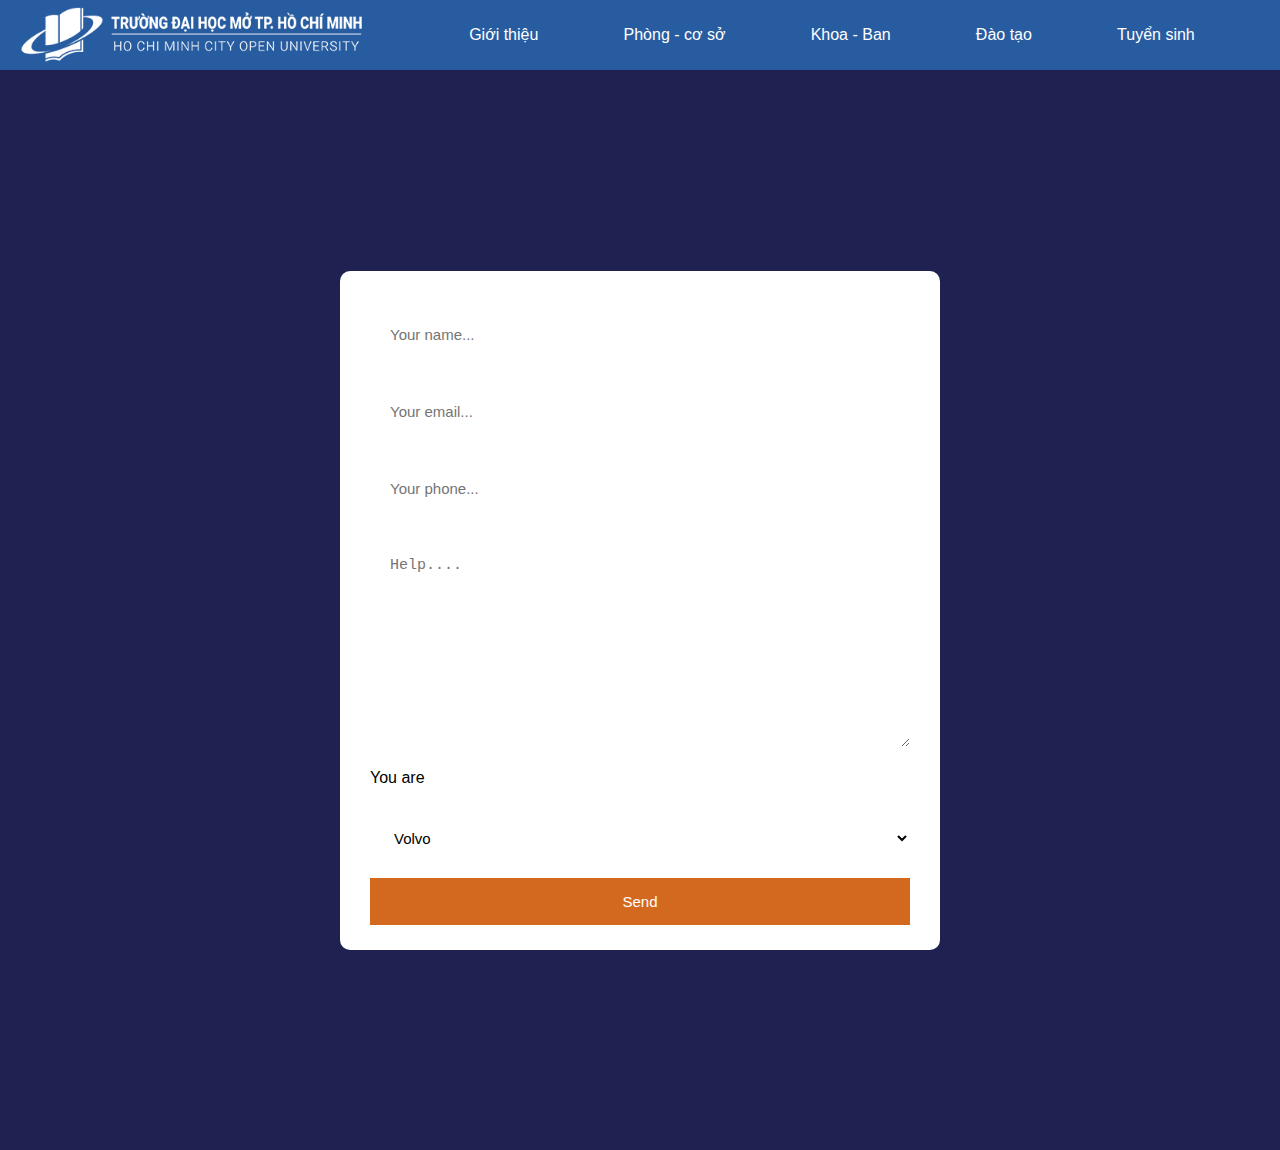
==== index2.html @ 39e8b565 "1thang8luc21gio48" ====
<!DOCTYPE html>
<html lang="en">
<head>
    <meta charset="UTF-8">
    <meta name="viewport" content="width=device-width, initial-scale=1.0">
    <title>Document</title>
    <link rel="stylesheet" href="css/headerandfooter.css">
    <link rel="stylesheet" href="css/general.css">
    <link rel="stylesheet" href="css/reponsive.css">
    <link rel="stylesheet" href="css/contact-form.css">
    <script src="https://smtpjs.com/v3/smtp.js"></script>
</head>
<body>
    <header id="myHeader">
        <div class="flex head-bar" id="myheadbar">
            <div class="logo">
                <img src="images/Logo (1).png" alt="OU"> 
            </div>
            <div class="aside-logo flex">
                <a href="#">Giới thiệu</a>
                <a href="#">Phòng - cơ sở</a>
                <a href="#">Khoa - Ban</a>
                <a href="#">Đào tạo</a>
                <a href="#">Tuyển sinh</a>
            </div>
        </div>
    </header>
    <section>
        <div class="form-container">
            <form >
                <input type="text" id="name" placeholder="Your name..." required>
                <input type="email" id="email" placeholder="Your email..." required>
                <input type="text" id="phone" placeholder="Your phone..." required>
                <textarea  id="message" cols="30" rows="10" placeholder="Help...."></textarea>
                <label for="">You are</label>
                <select id="cars" name="cars">
                    <option value="volvo">Volvo</option>
                    <option value="saab">Saab</option>
                    <option value="fiat">Fiat</option>
                    <option value="audi">Audi</option>
                </select>
                <button class="submit-btn" type="submit">Send</button>
            </form>
        </div>
        <div class="modal-container display" id="modalID">
            <div class="modal-form">
                <div class="formModal-header">
                    <div><img src="/collegedesign/images/submit_failed.png" alt=""></div>
                    <div class="close-tag" style="color: #fff; font-size: 1.5rem;">X</div>
                </div>
                <div class="formModal-body">
                    <h3 style="font-size: 2.5rem;font-weight: 700;color: #1f2251;">Gui that bai</h3>   
                    <p style="padding-top: 20px;font-size: 1.1rem; color: #2d334d;">Email cannot be empty</p>
                </div>
            </div>
        </div>
    </section>
    <!-- <footer>
        <div class="footer-container">
            <div class="first-site-container">
                <div class="first-site flex">
                    <div class="first-site-col"><a href="#"><img src="images/Logo (1).png" alt=""></a></div>
                    <div class="first-site-col">
                        <div class="footer-title">Email</div>
                        <div class="footer-content"><a href="#mailto:ou@ou.edu.vn"></a>ou@ou.edu.vn</div>
                    </div>  
                    <div class="first-site-col">
                        <div class="footer-title">Điện thoại</div>
                        <div class="footer-content">028-38364748</div>
                    </div>
                    <div class="first-site-col">
                        <div class="footer-title">Địa chỉ</div>
                        <div class="footer-content">35 &ndash; 37 Hồ Hảo Hớn, Phường Cô Giang, Quận 1, TP. HCM</div>
                    </div>
                </div>
            </div>
            <div class="second-site-container">
                <div class="second-site flex">
                    <div class="second-site-col">
                        <div class="footer-title">Về chúng tôi</div>
                        <div class="footer-content flex">
                            <a href="#">Tin tức</a>
                            <a href="#">Sự kiện</a>
                            <a href="#">Tuyển dụng</a>
                        </div>
                    </div>
                    <div class="second-site-col">
                        <div class="footer-title">Truy cập nhanh</div>
                        <div class="footer-content">
                         
                        </div>
                    </div>
                    <div class="second-site-col">
                        <div class="footer-title">Follow us</div>
                        <div class="footer-content flex">
                           <a href="#"><i class="fa-brands fa-facebook"></i>Facebook</a>
                           <a href="#"><i class="fa-brands fa-instagram"></i></i>Instagram</a>
                           <a href="#"><i class="fa-brands fa-youtube"></i>Youtube</a>
                        </div>
                    </div>
                    <div class="second-site-col">
                        <div class="footer-title">Các trường và khối nghành đào tạo</div>
                        <div class="footer-content flex">
                           <a href="#">Nhân văn</a>
                           <a href="#">Khoa học xã hội &amp; quản lí </a>
                           <a href="#">Pháp luật</a>
                           <a href="#">Khoa học sự sống</a>
                           <a href="#">Máy tính &amp; công nghệ thông tin</a>
                        </div>
                    </div>
                </div>
            </div>
            <div class="third-site-container">
                <div class="third-site flex">
                    <div><span>© 2022 Open University. All rights reserved.</span></div>
                    <div class="third-site-col flex">
                        <div>Điều khoản</div>
                        <div>Chính sách bảo mật</div>
                        <div>Copyright</div>
                    </div>
                </div>
            </div>
        </div>   
    </footer> -->
</body>
<script src="./javascript/index2.js"></script>
</html>
---- css/headerandfooter.css ----
div.head-bar{   
    justify-content: space-between;
    background-color: #285ca0 ;
    color: white;
    /* position: fixed; */
    top: 0;
    width: 100%;
    flex-wrap: wrap;
    height: 70px;
}   
div.logo{
    width: 30%;
    display: flex;
    align-items: center;
}
div.aside-logo{
    width: 70%;
    justify-content: space-evenly;
    align-items: center;
}

   

/* FOOTER */
footer{
    background-color: #010433;
    padding: 20px 15px 20px 15px;
    /* min-height: 200px; */
}
div.footer-container{
    width: 100%;
    
}
div.first-site-container{
    border-bottom: 1px solid darkgray;
}
div.first-site-col, div.second-site-col{
    width: 25%;
}
div.first-site{
    gap:10px;
    justify-content: space-around;
}
div.first-site img{
    height: 75px;
}
div.second-site-container{
    border-bottom: 1px solid darkgray;
    padding: 25px 15px 10px 15px;
    
    min-height: 330px;
}
i{
    padding-right: 10px;
}

div.footer-title{
    margin-bottom: 10px;
    color: #fff;
    font-size: 1.2rem;
}
div.footer-content{
    flex-direction: column;
    line-height: 30px;
    color: #797a97;
    font-weight: 300;
    min-height: 120px;
}
div.third-site{
    justify-content: space-between;
    color: #797a97;
    font-weight: 300;
    font-size: .875rem;
    margin-top: 30px;
    
}
div.third-site-col{
    justify-content: space-between;
    gap: 30px;
    z-index: 2;
}
div.footer-content > a {
    background-image: linear-gradient(
      to right,
      #797a97,
      #797a97 50%,
      #fff 50%
    );
    background-size: 200% 100%;
    background-position: -100%;
    display: inline-block;
    padding: 5px 0;
    position: relative;
    -webkit-background-clip: text;
    -webkit-text-fill-color: transparent;
    transition: all 0.3s ease-in-out;
}
div.footer-content > a:before{
    content: '';
    background: #797a97;
    display: block;
    position: absolute;
    bottom: -3px;
    left: 0;
    width: 0;
    height: 3px;
    transition: all 0.3s ease-in-out;
}
div.footer-content > a:hover {
   background-position: 0;
}
  
div.footer-content > a:hover::before{
    width: 100%;
}
---- css/general.css ----
*{
    margin:0;
    padding: 0;
    box-sizing: inherit;
    text-decoration: none;
   
}
html{
    
    box-sizing: border-box;
    font-family: 'Montserrat', sans-serif;
    font-family: 'Plus Jakarta Sans', sans-serif;
    font-family: 'Poppins', sans-serif;
    font-family: 'Roboto', sans-serif;
}
.flex{
    display: flex;
}
img{
    width: 100%;
}
a{
    text-decoration: none !important;
    color: inherit !important;
}
.hover-underline-animation {
    display: inline-block;
    position: relative;
    color: inherit;
  }
  .hover-underline-animation::after {
    content: '';
    position: absolute;
    width: 100%;
    transform: scaleX(0);
    height: 2px;
    bottom: 0;
    left: 0;
    background-color: rgb(218 33 52);
    transform-origin: bottom right;
    transition: transform 0.25s ease-out;
  }
  
  .hover-underline-animation:hover::after {
    transform: scaleX(1);
    transform-origin: bottom left;
  }
---- css/reponsive.css ----
@media(max-width:875px){
    div.head-bar{   
        justify-content: space-between;
        align-items: center;
        flex-wrap: wrap;
        background-color: #285ca0 ;
        color: white;
        position: fixed;
        top: 0;
        max-width: 100%;
        min-height: 200px;
    }  
    div.aside-logo > ul > li > a{
        color: white;
        display: block;
        padding: 0 15px 20px 0;
        
        margin-top: 13px;
    }
    .first-sec{
        background-image: linear-gradient(rgba(4,9,30,0.7),rgba(4,9,30,0.7)),url(/images/background.jpg );
        background-position: center;
        background-size: cover;
        min-height: 400px
    }

    h1.hero-title{
        gap: 15px;
        display: flex;
        font-weight: 700;
        font-size: 40px;
        color: white;
    }

    div.fifth-sec-container{
        background-color: #f5f6fc;
        box-sizing: border-box;
        height: fit-content;  
        width: fit-content; 
        padding: 10px;
    }
    footer{
        background-color: #010433;
        min-height: 115vh;
        padding: 20px 15px 20px 15px;
        width: 100%;
       
    }
    div.first-site-container{
        border-bottom: 1px solid darkgray;
        padding-bottom: 75px;  
        flex-wrap: wrap;
        min-height: 150px;
    }
    div.first-site-col, div.second-site-col{
        width: auto;
    }
    div.second-site-container{
        border-bottom: 1px solid darkgray;
        padding: 25px 15px 10px 15px;
        flex-wrap: wrap;
        min-height: 330px;
    }
    
}
    
@media(max-width:500px){
    .head-bar {
        width: 100%;
    }
    div.logo{
        width: 100%;
    }
    div.aside-logo{
        width: 100%;
        flex-direction: column;
        align-items: flex-start;
    }
    div.aside-logo a{
        font-size: 1rem;
        line-height: 2rem;
    }
}
---- css/contact-form.css ----
div.form-container{
    width: 100%;
    height: 120vh;
    background: #1f2251;
    display: flex;
    align-items: center;
    justify-content: center;
}
form{
    background: #fff;
    display: flex;
    flex-direction: column;
    padding: 25px 30px;
    width: 90%;
    max-width: 600px;
    border-radius: 10px;
}
form input,textarea,select
{
    border: 0;
    margin: 10px 0;
    padding: 20px;
    outline: none;
    background: #fff;
    font-size: 15px;
}
label {
    padding: 12px 12px 12px 0;
    display: inline-block;
}
form > button{
    padding: 15px;
    background-color:chocolate;
    color: #fff;
    font-size: 15px;
    border: 0;
    outline: none;
    cursor: pointer;
}
div.modal-container{
    background-color:rgba(55,37,113,0.8);
    position: fixed;
    top: 0;
    bottom: 0;
    left: 0;
    right: 0;
    /* height: 50vh;
    margin-top: 50px; */

}
div.modal-form{
    outline: none;
    width: 50%;
    margin: 8% auto;
    height: 70vh;
}
div.formModal-header{
    position: relative;;
    height: 60%;
    background-color: #d72134;
}
div.close-tag{
    position: absolute;
    top:-40px;
    right: -95px;
    cursor: pointer;
}
div.formModal-header div{
    width: 20%;
    margin: 0 auto;
    padding-top: 8%;
}

div.formModal-body{
    background-color: antiquewhite;
    height: 40%;
    padding-top: 50px;
}
div.formModal-body h3,p{
    text-align: center;
}

.display{
    display: none;
}
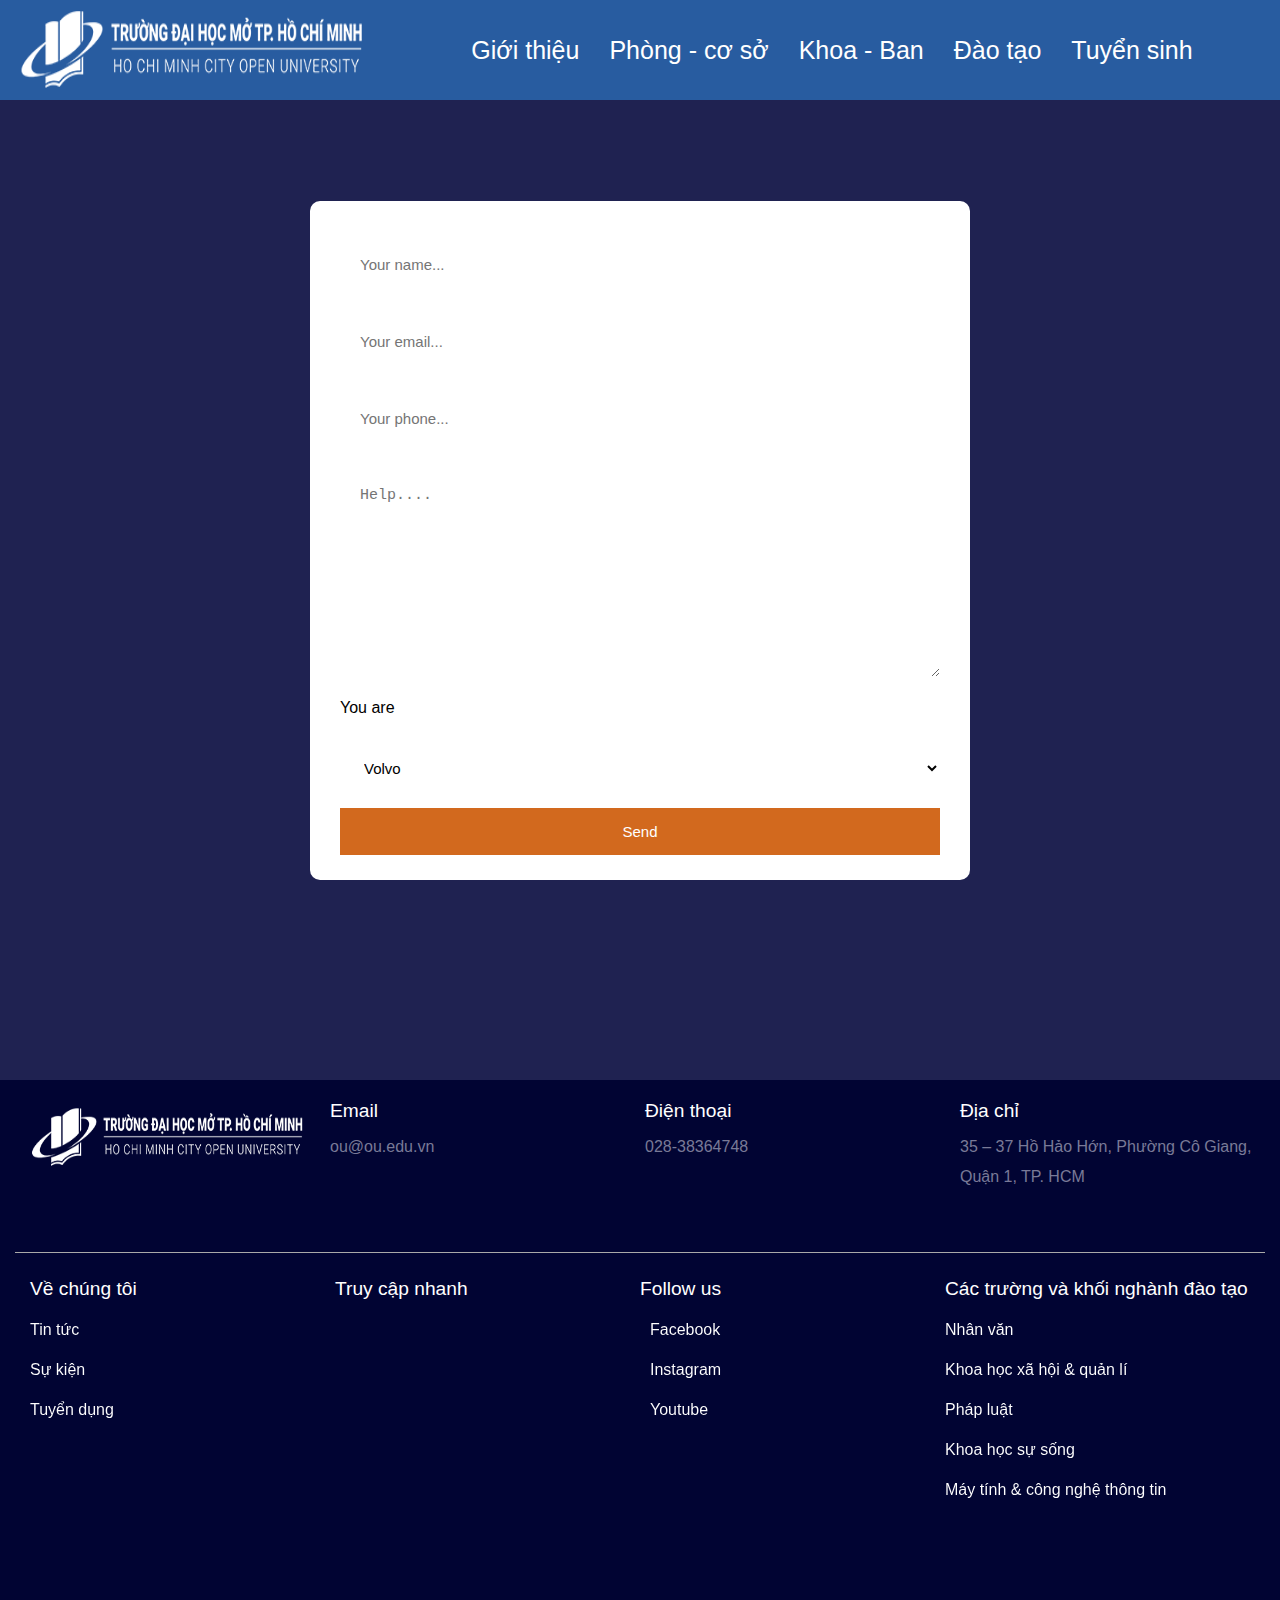
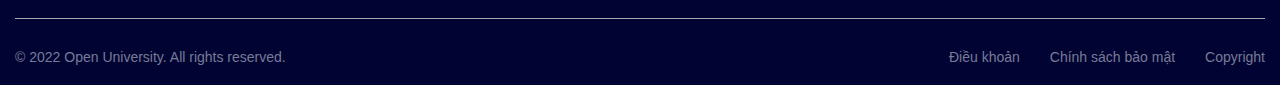
==== commit 497dc64e: "3/8luc10h5p" ====
--- a/index2.html
+++ b/index2.html
@@ -4,6 +4,7 @@
     <meta charset="UTF-8">
     <meta name="viewport" content="width=device-width, initial-scale=1.0">
     <title>Document</title>
+    <link rel="stylesheet" href="https://cdnjs.cloudflare.com/ajax/libs/font-awesome/6.4.0/css/all.min.css" integrity="sha512-iecdLmaskl7CVkqkXNQ/ZH/XLlvWZOJyj7Yy7tcenmpD1ypASozpmT/E0iPtmFIB46ZmdtAc9eNBvH0H/ZpiBw==" crossorigin="anonymous" referrerpolicy="no-referrer" />
     <link rel="stylesheet" href="css/headerandfooter.css">
     <link rel="stylesheet" href="css/general.css">
     <link rel="stylesheet" href="css/reponsive.css">
@@ -28,9 +29,9 @@
     <section>
         <div class="form-container">
             <form >
-                <input type="text" id="name" placeholder="Your name..." required>
+                <input type="text" id="name" placeholder="Your name..." >
                 <input type="email" id="email" placeholder="Your email..." required>
-                <input type="text" id="phone" placeholder="Your phone..." required>
+                <input type="text" id="phone" placeholder="Your phone..." >
                 <textarea  id="message" cols="30" rows="10" placeholder="Help...."></textarea>
                 <label for="">You are</label>
                 <select id="cars" name="cars">
@@ -42,7 +43,7 @@
                 <button class="submit-btn" type="submit">Send</button>
             </form>
         </div>
-        <div class="modal-container display" id="modalID">
+        <div class="modal-error-container display" id="modalID">
             <div class="modal-form">
                 <div class="formModal-header">
                     <div><img src="/collegedesign/images/submit_failed.png" alt=""></div>
@@ -54,8 +55,20 @@
                 </div>
             </div>
         </div>
+        <div class="modal-succes-container display">
+            <div class="modal-succes-form">
+                    <div class="succes-form-header">
+                        <div class="path"><i class="fa-solid fa-check"></i></div>
+                        <div class="close-tag-2" style="color: #fff; font-size: 1.5rem;">X</div>
+                    </div>
+                    <div class="succes-form-body">
+                        <h3 style="font-size: 2.5rem;font-weight: 700;color: #1f2251;">Gui thanh cong</h3>   
+                        <p style="padding-top: 20px;font-size: 1.1rem; color: #2d334d;">Thông tin của bạn được gửi đi thành công. Chúng tôi sẽ sớm liên hệ bạn</p>
+                    </div>
+            </div>
+        </div>
     </section>
-    <!-- <footer>
+    <footer>
         <div class="footer-container">
             <div class="first-site-container">
                 <div class="first-site flex">
@@ -121,7 +134,7 @@
                 </div>
             </div>
         </div>   
-    </footer> -->
+    </footer>
 </body>
 <script src="./javascript/index2.js"></script>
 </html>--- a/css/headerandfooter.css
+++ b/css/headerandfooter.css
@@ -1,25 +1,33 @@
 
 div.head-bar{   
-    justify-content: space-between;
+    display: flex;
+    flex-wrap: wrap;
     background-color: #285ca0 ;
-    color: white;
-    /* position: fixed; */
+    position: fixed;
     top: 0;
     width: 100%;
-    flex-wrap: wrap;
     height: 70px;
+    
 }   
 div.logo{
     width: 30%;
     display: flex;
-    align-items: center;
+    
 }
 div.aside-logo{
+    display: flex;
     width: 70%;
-    justify-content: space-evenly;
+    justify-content: center;
     align-items: center;
+    flex-wrap: wrap;
+    gap: 30px;
 }
-
+div.aside-logo > a{
+    color: #fff ;
+    font-size: 25px;
+    display: block;
+    min-height: 1rem;
+}
    
 
 /* FOOTER */
--- a/css/general.css
+++ b/css/general.css
@@ -1,7 +1,7 @@
 *{
     margin:0;
     padding: 0;
-    box-sizing: inherit;
+    
     text-decoration: none;
    
 }
@@ -21,7 +21,6 @@
 }
 a{
     text-decoration: none !important;
-    color: inherit !important;
 }
 .hover-underline-animation {
     display: inline-block;
--- a/css/reponsive.css
+++ b/css/reponsive.css
@@ -1,83 +1,51 @@
-@media(max-width:875px){
-    div.head-bar{   
-        justify-content: space-between;
-        align-items: center;
-        flex-wrap: wrap;
-        background-color: #285ca0 ;
-        color: white;
-        position: fixed;
+@media(max-width:500px){
+    div.head-bar{
+        width: 100%;
         top: 0;
-        max-width: 100%;
-        min-height: 200px;
-    }  
-    div.aside-logo > ul > li > a{
-        color: white;
+        min-height: 300px;
         display: block;
-        padding: 0 15px 20px 0;
+    }
+    div.logo{
+        width: 90%;
+        display: block;
+    }
+    div.aside-logo{
+        width: 100%;
+        height: fit-content;
+        gap: 0;
         
-        margin-top: 13px;
     }
-    .first-sec{
-        background-image: linear-gradient(rgba(4,9,30,0.7),rgba(4,9,30,0.7)),url(/images/background.jpg );
-        background-position: center;
-        background-size: cover;
-        min-height: 400px
+    div.aside-logo > a{
+        width: 100%;
+        font-size: 1rem;
+        padding: 5px;
     }
-
+    
     h1.hero-title{
         gap: 15px;
         display: flex;
         font-weight: 700;
-        font-size: 40px;
+        font-size: 30px;
         color: white;
     }
-
-    div.fifth-sec-container{
-        background-color: #f5f6fc;
-        box-sizing: border-box;
-        height: fit-content;  
-        width: fit-content; 
-        padding: 10px;
+    div.row1{
+        display: block;
     }
-    footer{
-        background-color: #010433;
-        min-height: 115vh;
-        padding: 20px 15px 20px 15px;
-        width: 100%;
-       
+    div.row1 > h1{
+       font-size: 2.3rem;
+        
     }
-    div.first-site-container{
-        border-bottom: 1px solid darkgray;
-        padding-bottom: 75px;  
-        flex-wrap: wrap;
-        min-height: 150px;
-    }
-    div.first-site-col, div.second-site-col{
-        width: auto;
-    }
-    div.second-site-container{
-        border-bottom: 1px solid darkgray;
-        padding: 25px 15px 10px 15px;
-        flex-wrap: wrap;
-        min-height: 330px;
-    }
-    
-}
-    
-@media(max-width:500px){
-    .head-bar {
+    div.right-row1{
         width: 100%;
     }
-    div.logo{
-        width: 100%;
+    div.right-row1 > a{
+        font-size: 1.5rem;
     }
-    div.aside-logo{
-        width: 100%;
-        flex-direction: column;
-        align-items: flex-start;
-    }
-    div.aside-logo a{
-        font-size: 1rem;
-        line-height: 2rem;
+   
+}
+
+@media(min-width:700px){
+    div.head-bar{
+       min-height: 100px;
     }
 }--- a/css/contact-form.css
+++ b/css/contact-form.css
@@ -37,7 +37,7 @@
     outline: none;
     cursor: pointer;
 }
-div.modal-container{
+div.modal-error-container, div.modal-succes-container{
     background-color:rgba(55,37,113,0.8);
     position: fixed;
     top: 0;
@@ -48,7 +48,7 @@
     margin-top: 50px; */
 
 }
-div.modal-form{
+div.modal-form, div.modal-succes-form {
     outline: none;
     width: 50%;
     margin: 8% auto;
@@ -76,11 +76,45 @@
     height: 40%;
     padding-top: 50px;
 }
-div.formModal-body h3,p{
+div.formModal-body h3,p, div.succes-form-body h3,p{
     text-align: center;
 }
-
 .display{
     display: none;
 }
+div.succes-form-header{
+    position: relative;;
+    height: 60%;
+    background-color: #1f2251;
+}
+div.path{
+    display: flex;
+    flex-direction: column;
+    align-items: center;
+    justify-content: center;
+    height: fit-content;
+    padding: 10px;
+    padding-top: 75px;
+    width: 20%;
+    margin: 0 auto;
+}
+div.close-tag-2{
+    position: absolute;
+    top: 15px;
+    right: 20px;
+    cursor: pointer;
+}
+div.path > i{
+    color: #fff;
+    font-size: 3em;
+    
+    top: 80px;
+    background: red;
+    border-radius: 60px;
+}
+div.succes-form-body{
+    background-color: antiquewhite;
+    height: 40%;
+    padding-top: 50px;
+}
 
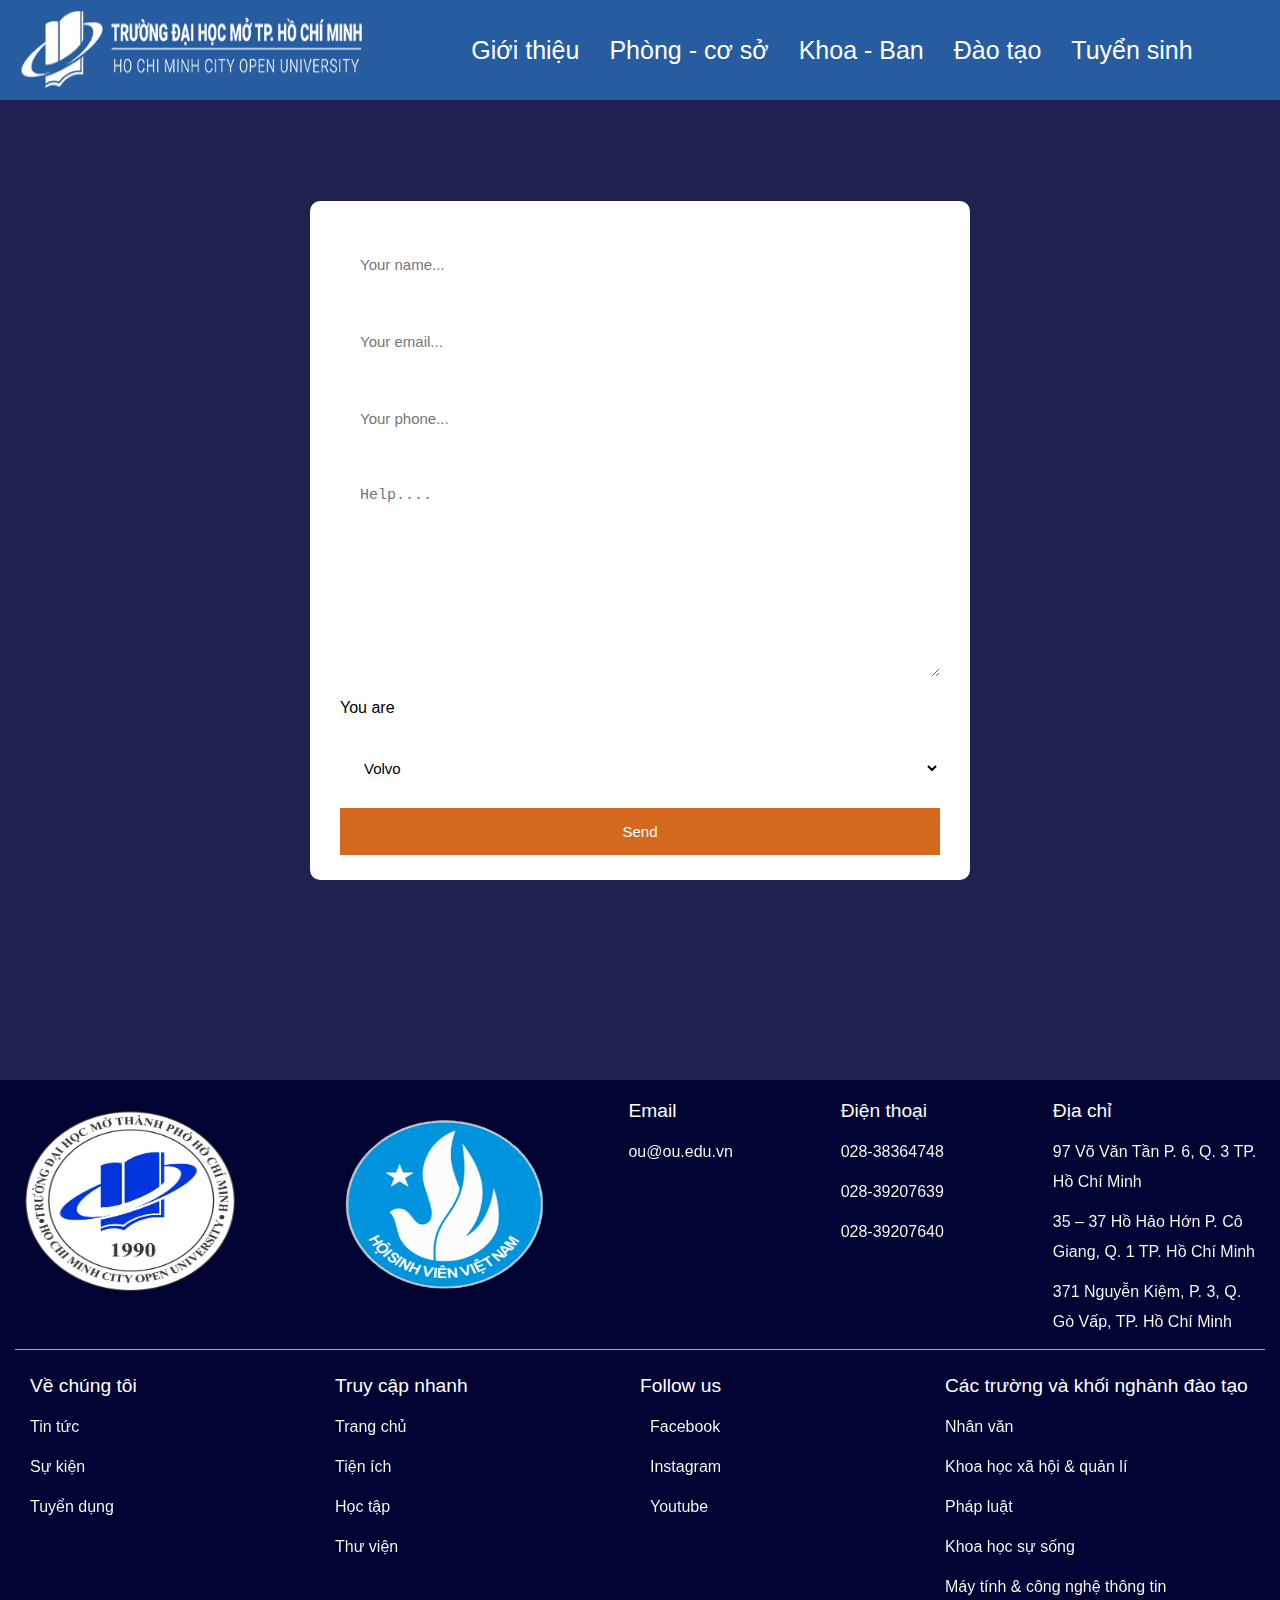
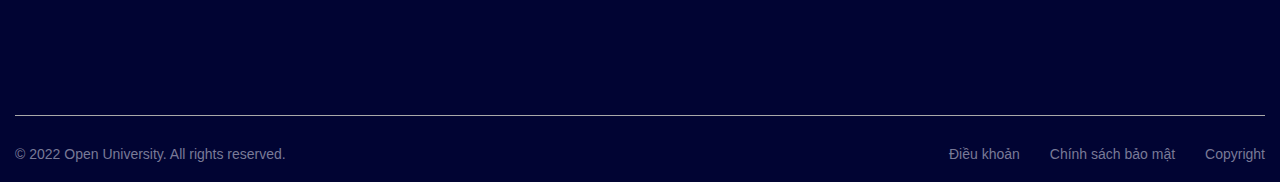
==== commit 00f35c69: "fix trang chu va them 2 anh" ====
--- a/index2.html
+++ b/index2.html
@@ -72,18 +72,26 @@
         <div class="footer-container">
             <div class="first-site-container">
                 <div class="first-site flex">
-                    <div class="first-site-col"><a href="#"><img src="images/Logo (1).png" alt=""></a></div>
+                    <div class="flex">
+                    <div class="first-site-col"><a><img src="images/logoDHMO2SMALL PNG.png" alt=""></a></div>
+                    <div class="first-site-col"><a><img src="images/logos_GLOW.png" alt=""></a></div>
+                    </div>
                     <div class="first-site-col">
                         <div class="footer-title">Email</div>
-                        <div class="footer-content"><a href="#mailto:ou@ou.edu.vn"></a>ou@ou.edu.vn</div>
+                        <div class="footer-content"><a href="mailto:ou@ou.edu.vn">ou@ou.edu.vn</a></div>
                     </div>  
                     <div class="first-site-col">
                         <div class="footer-title">Điện thoại</div>
-                        <div class="footer-content">028-38364748</div>
+                        <div class="footer-content"><a href="tel:0898982526" title="Gọi 028-38364748" onclick="_gaq.push(['_trackEvent', 'Contact', 'Call Now Button', 'Phone']);" id="floating-phone">028-38364748</a></div>
+                        <div class="footer-content"><a href="tel:0898982526" title="Gọi 028-39207639" onclick="_gaq.push(['_trackEvent', 'Contact', 'Call Now Button', 'Phone']);" id="floating-phone">028-39207639</a></div>
+                        <div class="footer-content"><a href="tel:0898982526" title="Gọi 028-39207640" onclick="_gaq.push(['_trackEvent', 'Contact', 'Call Now Button', 'Phone']);" id="floating-phone">028-39207640</a></div>
                     </div>
                     <div class="first-site-col">
                         <div class="footer-title">Địa chỉ</div>
-                        <div class="footer-content">35 &ndash; 37 Hồ Hảo Hớn, Phường Cô Giang, Quận 1, TP. HCM</div>
+                        <div class="footer-content"><a href="https://goo.gl/maps/fZKTBGYV3bn6nhgs9" alt="CS1">97 Võ Văn Tần P. 6, Q. 3 TP. Hồ Chí Minh </a> </div>
+                        <div class="footer-content"><a href="https://goo.gl/maps/C5ArUSNWvKP776su9" alt="CS2">35 &ndash; 37 Hồ Hảo Hớn P. Cô Giang, Q. 1 TP. Hồ Chí Minh</a></div>
+                        <div class="footer-content"><a href="https://goo.gl/maps/cQWeorvUppd8u32y5" alt="CS3">371 Nguyễn Kiệm, P. 3, Q. Gò Vấp, TP. Hồ Chí Minh</a></div>
+                   
                     </div>
                 </div>
             </div>
@@ -99,6 +107,12 @@
                     </div>
                     <div class="second-site-col">
                         <div class="footer-title">Truy cập nhanh</div>
+                        <div class="footer-content flex">
+                            <a href="#">Trang chủ</a>
+                            <a href="https://tienichsv.ou.edu.vn">Tiện ích</a>
+                            <a href="https://lms.ou.edu.vn">Học tập</a>
+                            <a href="https://ou.edu.vn/thu-vien">Thư viện</a>
+                        </div>
                         <div class="footer-content">
                          
                         </div>
@@ -123,7 +137,7 @@
                     </div>
                 </div>
             </div>
-            <div class="third-site-container">
+            <div class="thire-site-container">
                 <div class="third-site flex">
                     <div><span>© 2022 Open University. All rights reserved.</span></div>
                     <div class="third-site-col flex">
@@ -133,6 +147,7 @@
                     </div>
                 </div>
             </div>
+
         </div>   
     </footer>
 </body>
--- a/css/headerandfooter.css
+++ b/css/headerandfooter.css
@@ -44,14 +44,19 @@
     border-bottom: 1px solid darkgray;
 }
 div.first-site-col, div.second-site-col{
-    width: 25%;
+    width: 100%;
+    height: 70%;
 }
 div.first-site{
-    gap:10px;
     justify-content: space-around;
 }
-div.first-site img{
-    height: 75px;
+div.first-site-col img{
+    width: 80%;
+    height: 120%;
+}
+div.first-site > div:first-child > div:first-child > a > img{
+    width: 75% !important;
+    height: 115% !important;
 }
 div.second-site-container{
     border-bottom: 1px solid darkgray;
@@ -73,7 +78,7 @@
     line-height: 30px;
     color: #797a97;
     font-weight: 300;
-    min-height: 120px;
+    min-height: 10%;
 }
 div.third-site{
     justify-content: space-between;
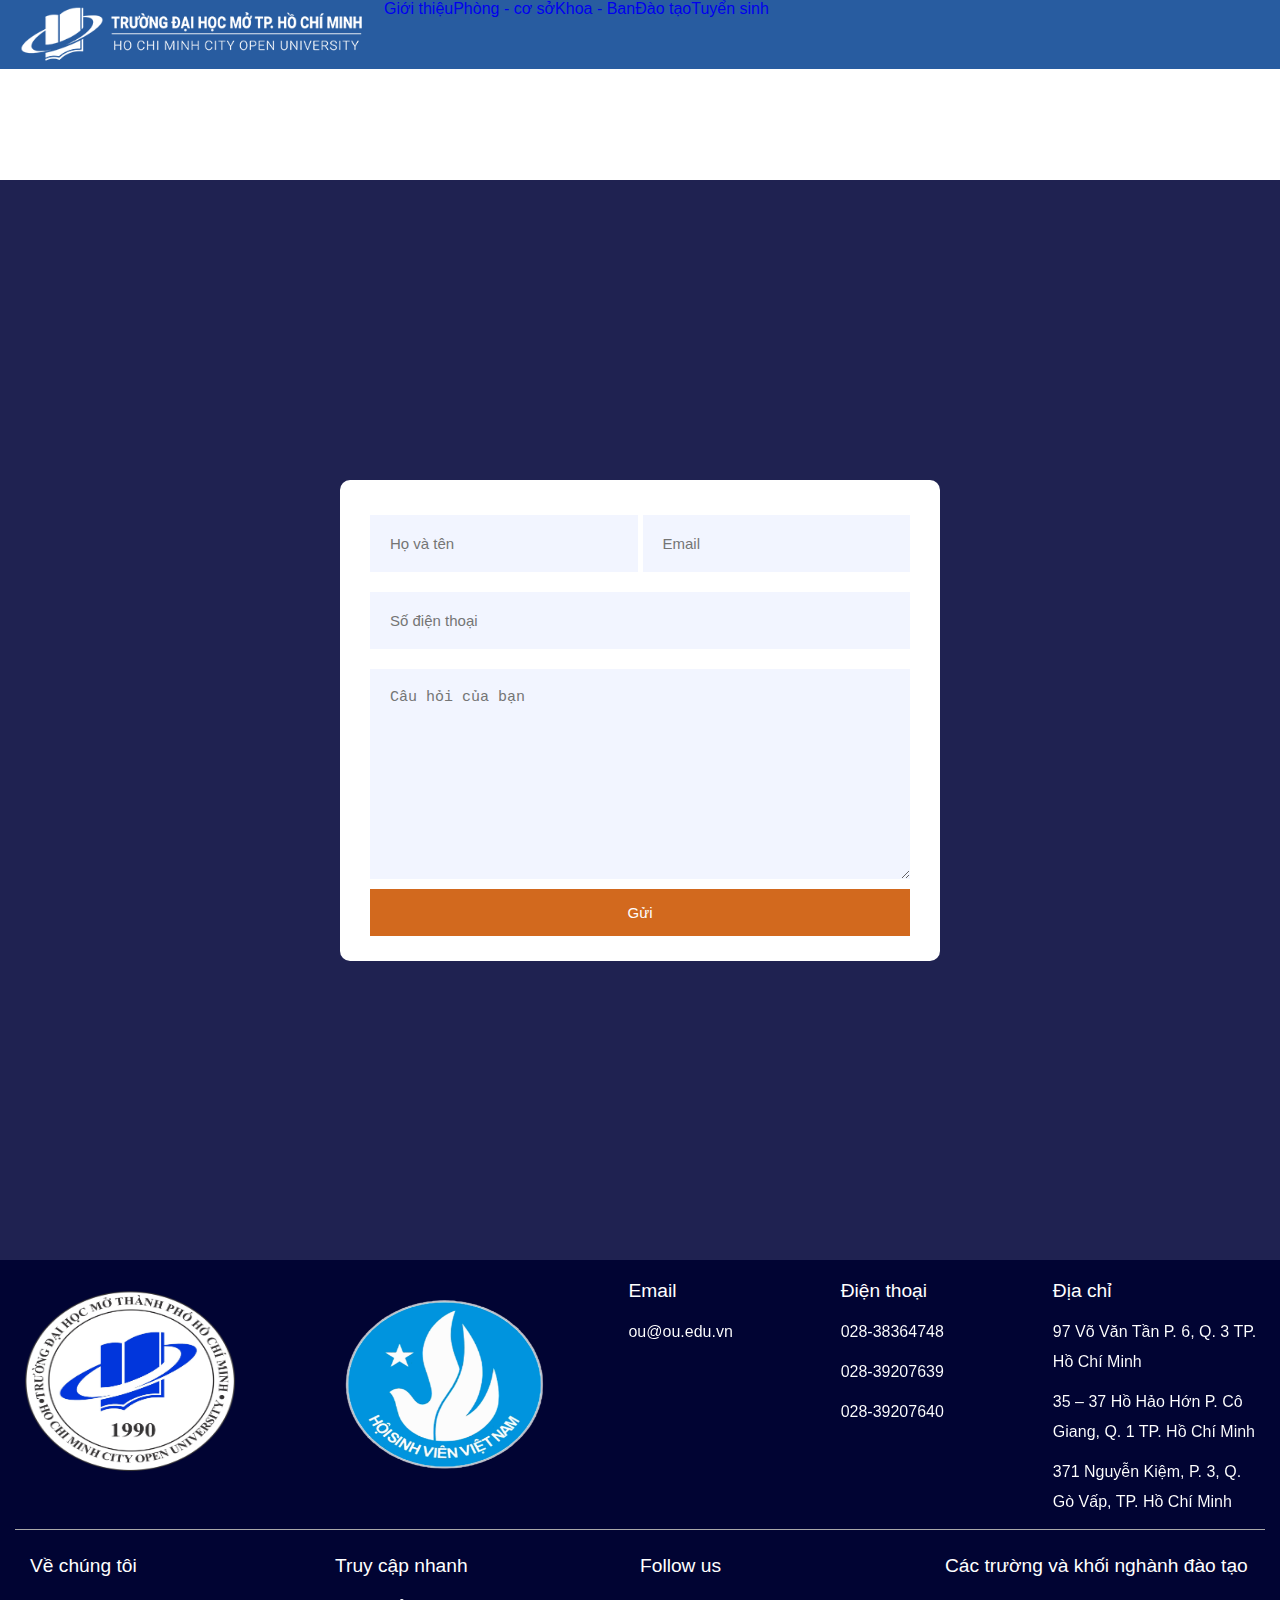
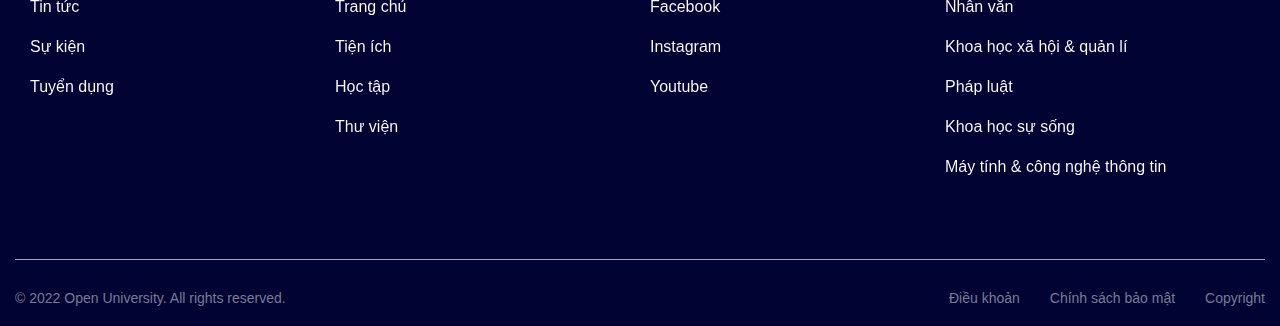
==== commit 321bd252: "updateHeader8thang8" ====
--- a/index2.html
+++ b/index2.html
@@ -29,20 +29,18 @@
     <section>
         <div class="form-container">
             <form >
-                <input type="text" id="name" placeholder="Your name..." >
-                <input type="email" id="email" placeholder="Your email..." required>
-                <input type="text" id="phone" placeholder="Your phone..." >
-                <textarea  id="message" cols="30" rows="10" placeholder="Help...."></textarea>
-                <label for="">You are</label>
-                <select id="cars" name="cars">
-                    <option value="volvo">Volvo</option>
-                    <option value="saab">Saab</option>
-                    <option value="fiat">Fiat</option>
-                    <option value="audi">Audi</option>
-                </select>
-                <button class="submit-btn" type="submit">Send</button>
+                <div>
+                    <input type="text" id="name" placeholder="Họ và tên" >
+                    <input type="email" id="email" placeholder="Email" required>
+                </div>
+               
+                <input type="text" id="phone" placeholder="Số điện thoại" >
+                <textarea  id="message" cols="30" rows="10" placeholder="Câu hỏi của bạn"></textarea>
+               
+                <button class="submit-btn" type="submit" onclick="showSuccessModal()">Gửi</button>
             </form>
         </div>
+        
         <div class="modal-error-container display" id="modalID">
             <div class="modal-form">
                 <div class="formModal-header">
--- a/css/headerandfooter.css
+++ b/css/headerandfooter.css
@@ -1,34 +1,122 @@
-
+header{
+    width: 100%;
+    height: 20vh;
+   
+}
 div.head-bar{   
+    width: 100%;
+    margin: auto;
+    max-height: 70%;
     display: flex;
     flex-wrap: wrap;
     background-color: #285ca0 ;
-    position: fixed;
-    top: 0;
-    width: 100%;
-    height: 70px;
-    
 }   
 div.logo{
     width: 30%;
     display: flex;
     
 }
-div.aside-logo{
-    display: flex;
+div.logo img{
+    object-fit: contain;
+    width: 100%;
+}
+div.searchbar{
     width: 70%;
-    justify-content: center;
+   display: flex;
+   align-items: center;
+   justify-content: center;
+   
+}
+div.searchbar input[type=text] {
+    position: relative;
+    float: right;
+    padding: 6px;
+    border: none;
+    margin-top: 8px;
+    margin-right: 16px;
+    font-size: 17px;
+    outline: none;
+    border-radius: 20px;
+}
+div.searchbar i{
+    position: absolute;
+    top: 32px;
+    right: 370px;
+    cursor: pointer;
+}
+div.searchbar i:hover{
+    opacity: 0.5;
+    transition: opacity 0.3s ease-in-out;
+}
+div.searchbar i:active{
+   
+}
+div.sub-bar{
+    height: 30%;
+    background-color: #1455aa;
+}   
+div.dropdown-toggle{
+    width: 90%;
+    height: 100%;
+    margin: auto;
+    border: 1px solid red;
+    display: flex;
     align-items: center;
-    flex-wrap: wrap;
-    gap: 30px;
-}
-div.aside-logo > a{
-    color: #fff ;
-    font-size: 25px;
+    justify-content: space-between;
+}
+
+.navbar {
+    overflow: hidden;
+    background-color: #1455aa;
+    display: flex;
+    justify-content: space-between;
+}
+.navbar a {
+    float: left;
+    font-size: 16px;
+    color: white;
+    text-align: center;
+    padding: 14px 16px;
+    text-decoration: none;
+}
+.subnav {
+    float: left;
+    overflow: hidden;
+}
+.subnav .subnavbtn {
+    font-size: 16px;
+    border: none;
+    outline: none;
+    color: white;
+    padding: 14px 16px;
+    background-color: inherit;
+    font-family: inherit;
+    margin: 0;
+}
+.navbar a:hover, .subnav:hover .subnavbtn {
+    background-color: #0e315e;
+}
+.subnav-content {
+    display: none;
+    position: absolute;
+    left: 0;
+    background-color: rgb(240, 236, 236);
+    width: 100%;
+    z-index: 1;
+}
+.subnav-content a {
+    float: left;
+    color: hwb(224 2% 50% / 0.568) ;
+    text-decoration: none;
+}
+.subnav-content a:hover {
+    background-color: #eee;
+    color: red;
+}
+.subnav:hover .subnav-content {
     display: block;
-    min-height: 1rem;
-}
-   
+}
+  
 
 /* FOOTER */
 footer{
--- a/css/general.css
+++ b/css/general.css
@@ -1,13 +1,12 @@
 *{
     margin:0;
     padding: 0;
-    
-    text-decoration: none;
+    box-sizing: border-box;
    
 }
 html{
     
-    box-sizing: border-box;
+    
     font-family: 'Montserrat', sans-serif;
     font-family: 'Plus Jakarta Sans', sans-serif;
     font-family: 'Poppins', sans-serif;
--- a/css/contact-form.css
+++ b/css/contact-form.css
@@ -15,13 +15,20 @@
     max-width: 600px;
     border-radius: 10px;
 }
+form div {
+    display: flex;
+    gap: 5px;
+}
+form div input{
+    flex-grow: 1;
+}
 form input,textarea,select
 {
     border: 0;
     margin: 10px 0;
     padding: 20px;
     outline: none;
-    background: #fff;
+    background-color: #f2f5ff;
     font-size: 15px;
 }
 label {
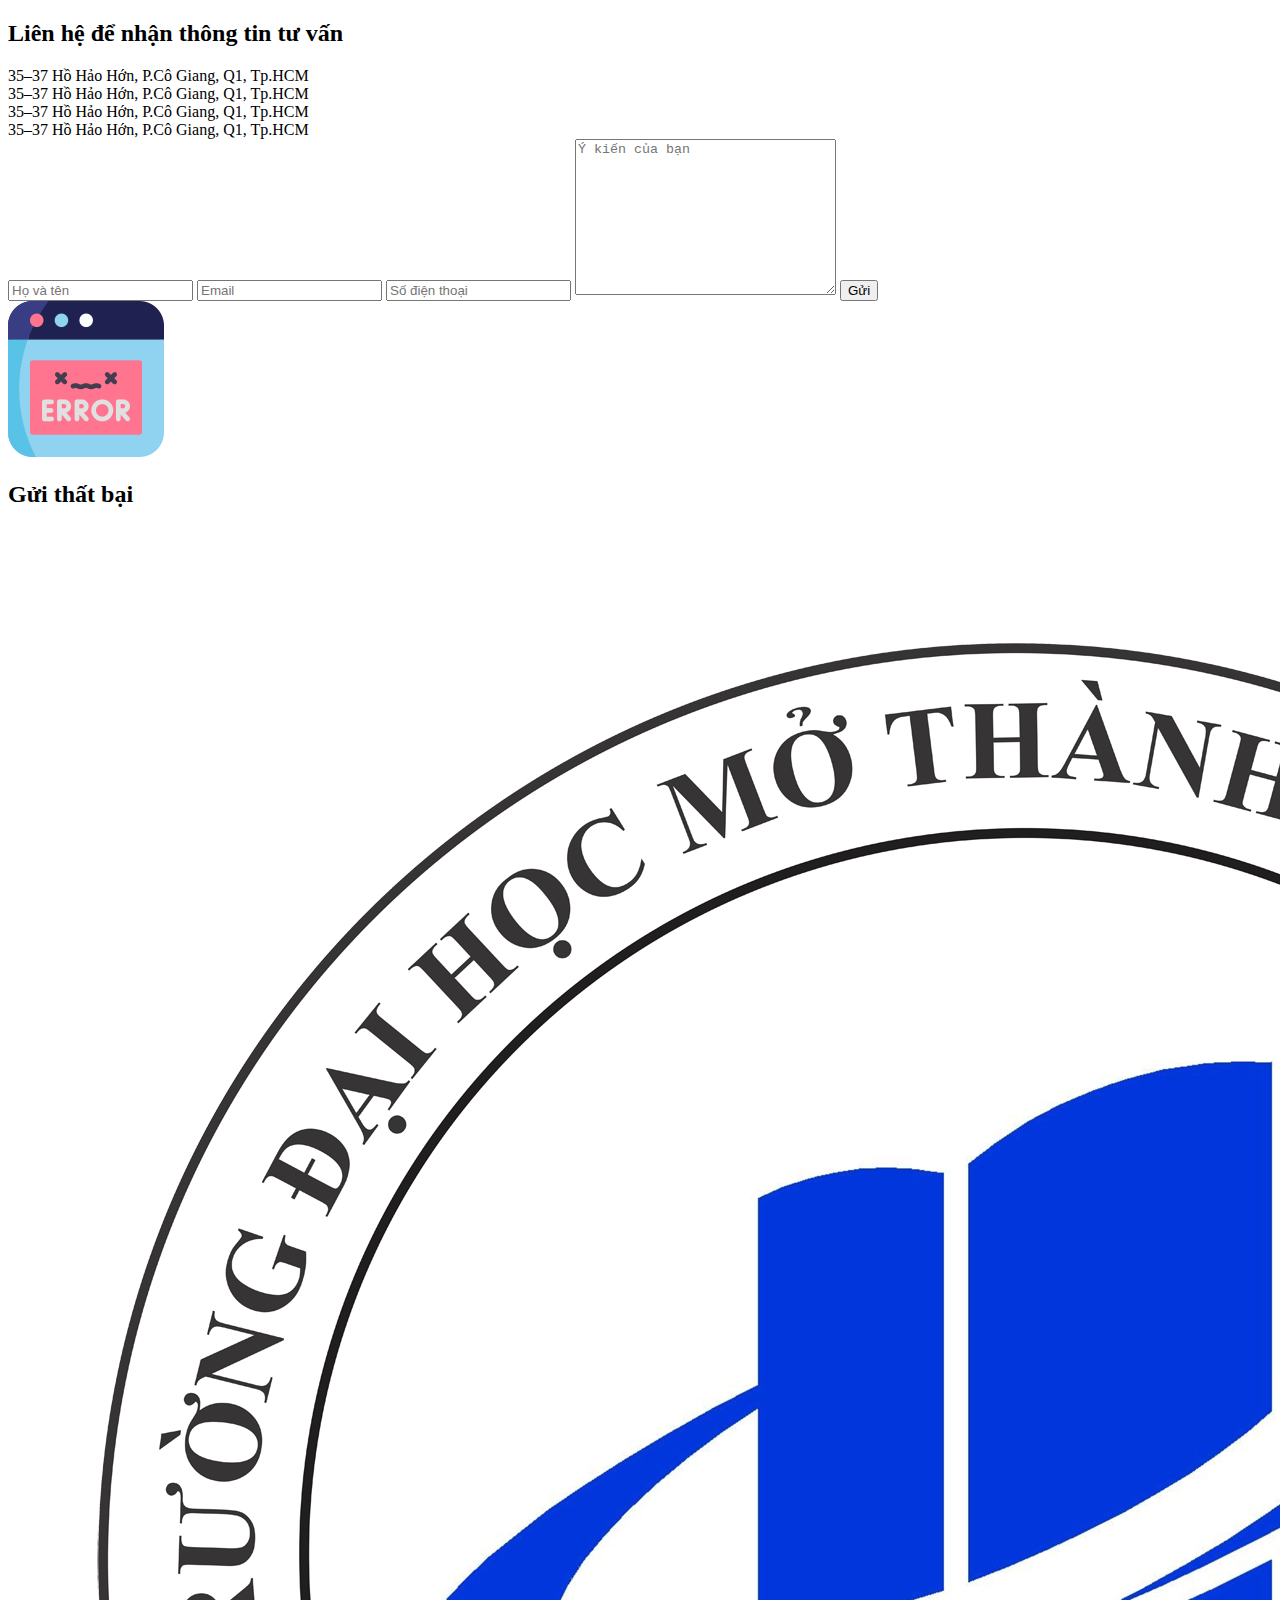
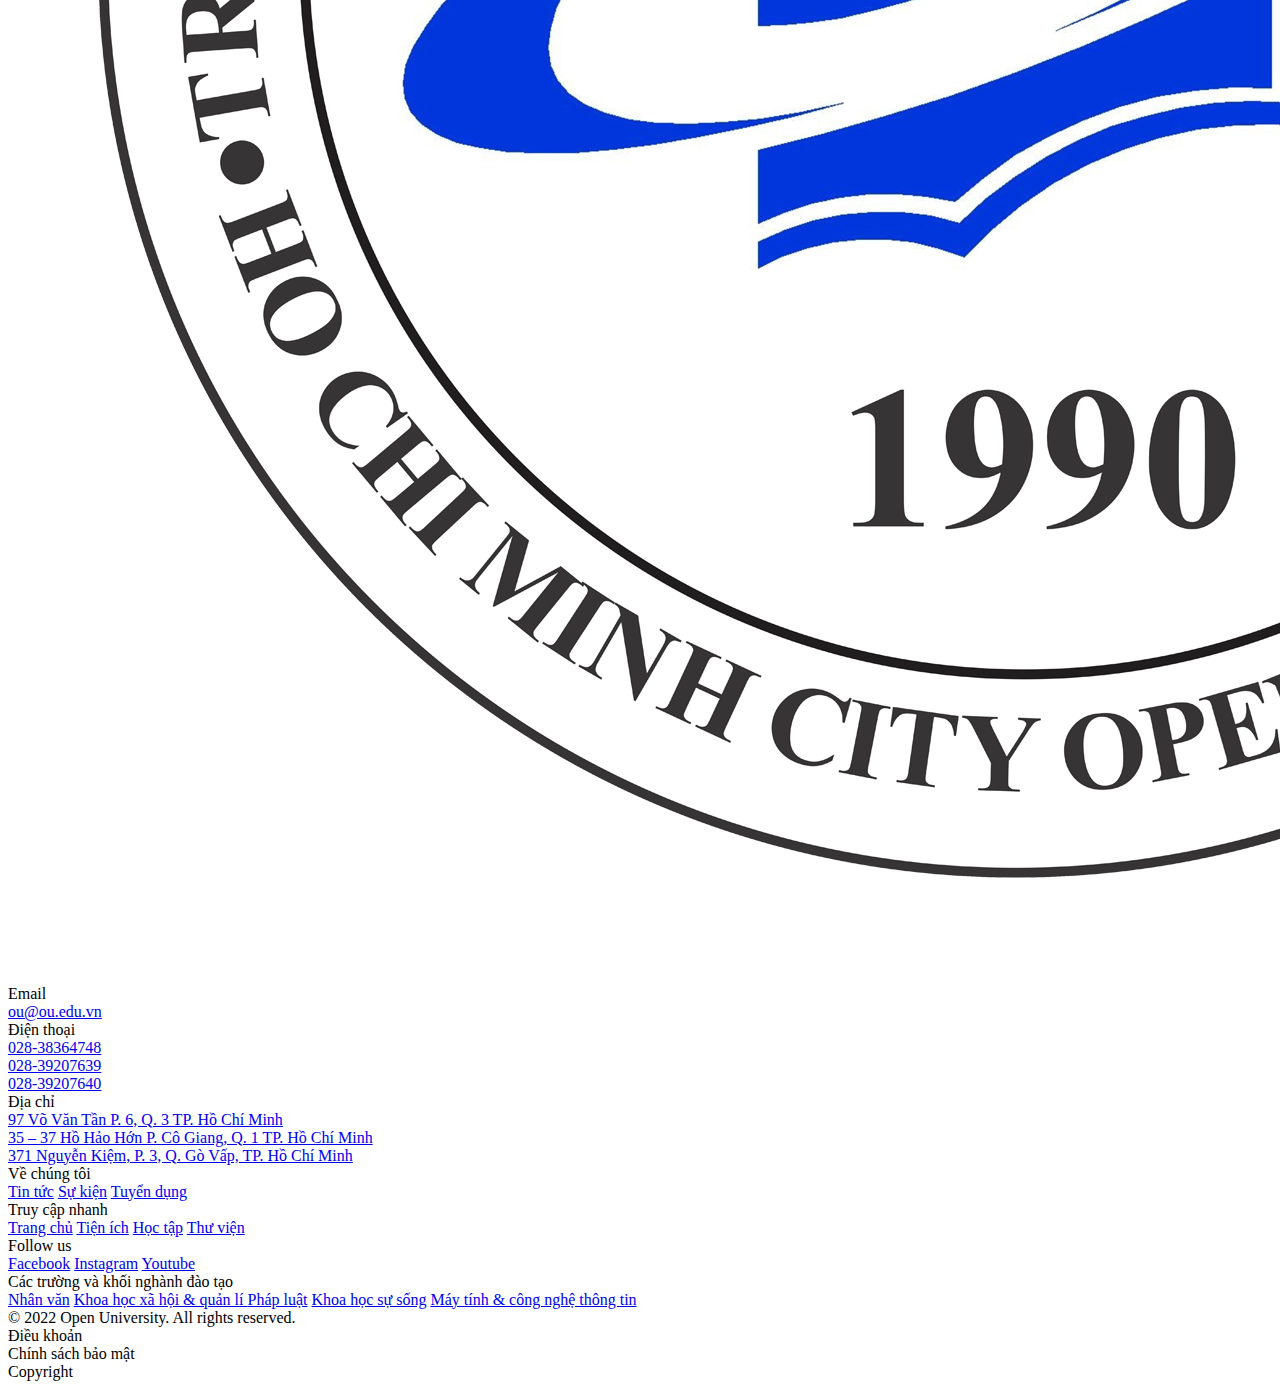
==== commit 94161bde: "17thang8" ====
--- a/index2.html
+++ b/index2.html
@@ -4,141 +4,124 @@
     <meta charset="UTF-8">
     <meta name="viewport" content="width=device-width, initial-scale=1.0">
     <title>Document</title>
-    <link rel="stylesheet" href="https://cdnjs.cloudflare.com/ajax/libs/font-awesome/6.4.0/css/all.min.css" integrity="sha512-iecdLmaskl7CVkqkXNQ/ZH/XLlvWZOJyj7Yy7tcenmpD1ypASozpmT/E0iPtmFIB46ZmdtAc9eNBvH0H/ZpiBw==" crossorigin="anonymous" referrerpolicy="no-referrer" />
-    <link rel="stylesheet" href="css/headerandfooter.css">
-    <link rel="stylesheet" href="css/general.css">
-    <link rel="stylesheet" href="css/reponsive.css">
-    <link rel="stylesheet" href="css/contact-form.css">
-    <script src="https://smtpjs.com/v3/smtp.js"></script>
+    <link rel="stylesheet" href="https://cdnjs.cloudflare.com/ajax/libs/font-awesome/6.4.2/css/all.min.css" integrity="sha512-z3gLpd7yknf1YoNbCzqRKc4qyor8gaKU1qmn+CShxbuBusANI9QpRohGBreCFkKxLhei6S9CQXFEbbKuqLg0DA==" crossorigin="anonymous" referrerpolicy="no-referrer" />
+    <link rel="stylesheet" href="/collegedesign/css/general.css">
+    <link rel="stylesheet" href="/collegedesign/css/contact-form.css">
+    <link rel="stylesheet" href="/collegedesign/css/headerandfooter.css">
 </head>
 <body>
-    <header id="myHeader">
-        <div class="flex head-bar" id="myheadbar">
-            <div class="logo">
-                <img src="images/Logo (1).png" alt="OU"> 
+    <header>
+        
+    </header>
+    <section id="form">
+        <div class="contact-form">
+            <div class="text">
+                <h2>Liên hệ để nhận thông tin tư vấn</h2>
+                <div class="info">
+                    <div class="item">
+                        <div class="icon"><i class="fa-solid fa-map-pin"></i></div>
+                        <div class="content">  35&ndash;37 Hồ Hảo Hớn, P.Cô Giang, Q1, Tp.HCM  </div>
+                    </div>
+                    <div class="item">
+                        <div class="icon"><i class="fa-solid fa-phone"></i></div>
+                        <div class="content">  35&ndash;37 Hồ Hảo Hớn, P.Cô Giang, Q1, Tp.HCM  </div>
+                    </div>
+                    <div class="item">
+                        <div class="icon"><i class="fa-solid fa-users"></i></div>
+                        <div class="content">  35&ndash;37 Hồ Hảo Hớn, P.Cô Giang, Q1, Tp.HCM  </div>
+                    </div>
+                    <div class="item">
+                        <div class="icon"><i class="fa-solid fa-envelope"></i></div>
+                        <div class="content">  35&ndash;37 Hồ Hảo Hớn, P.Cô Giang, Q1, Tp.HCM  </div>
+                    </div>
+                </div>
             </div>
-            <div class="aside-logo flex">
-                <a href="#">Giới thiệu</a>
-                <a href="#">Phòng - cơ sở</a>
-                <a href="#">Khoa - Ban</a>
-                <a href="#">Đào tạo</a>
-                <a href="#">Tuyển sinh</a>
+            <div class="input-form">
+                <form action="">
+                    <input type="text" placeholder="Họ và tên">
+                    <input id="email" type="email" placeholder="Email">
+                    <input type="" placeholder="Số điện thoại">
+                    <textarea name="" id="" cols="30" rows="10" placeholder="Ý kiến của bạn"></textarea>
+                    <button type="submit" class="submitBtn" >Gửi</button>
+                </form>
             </div>
         </div>
-    </header>
-    <section>
-        <div class="form-container">
-            <form >
-                <div>
-                    <input type="text" id="name" placeholder="Họ và tên" >
-                    <input type="email" id="email" placeholder="Email" required>
+        <div class="modal-error hidden">
+            <div class="modal-container ">
+                <div class="modal-header">
+                    <img src="images/submit_failed.png" alt="">
                 </div>
-               
-                <input type="text" id="phone" placeholder="Số điện thoại" >
-                <textarea  id="message" cols="30" rows="10" placeholder="Câu hỏi của bạn"></textarea>
-               
-                <button class="submit-btn" type="submit" onclick="showSuccessModal()">Gửi</button>
-            </form>
-        </div>
-        
-        <div class="modal-error-container display" id="modalID">
-            <div class="modal-form">
-                <div class="formModal-header">
-                    <div><img src="/collegedesign/images/submit_failed.png" alt=""></div>
-                    <div class="close-tag" style="color: #fff; font-size: 1.5rem;">X</div>
+                <div class="modal-body">
+                    <h2>Gửi thất bại</h2>
                 </div>
-                <div class="formModal-body">
-                    <h3 style="font-size: 2.5rem;font-weight: 700;color: #1f2251;">Gui that bai</h3>   
-                    <p style="padding-top: 20px;font-size: 1.1rem; color: #2d334d;">Email cannot be empty</p>
-                </div>
-            </div>
-        </div>
-        <div class="modal-succes-container display">
-            <div class="modal-succes-form">
-                    <div class="succes-form-header">
-                        <div class="path"><i class="fa-solid fa-check"></i></div>
-                        <div class="close-tag-2" style="color: #fff; font-size: 1.5rem;">X</div>
-                    </div>
-                    <div class="succes-form-body">
-                        <h3 style="font-size: 2.5rem;font-weight: 700;color: #1f2251;">Gui thanh cong</h3>   
-                        <p style="padding-top: 20px;font-size: 1.1rem; color: #2d334d;">Thông tin của bạn được gửi đi thành công. Chúng tôi sẽ sớm liên hệ bạn</p>
-                    </div>
             </div>
         </div>
     </section>
     <footer>
         <div class="footer-container">
             <div class="first-site-container">
-                <div class="first-site flex">
-                    <div class="flex">
-                    <div class="first-site-col"><a><img src="images/logoDHMO2SMALL PNG.png" alt=""></a></div>
-                    <div class="first-site-col"><a><img src="images/logos_GLOW.png" alt=""></a></div>
+                <div class="first-site-col">
+                    <a><img src="images/logoDHMO2SMALL PNG.png" alt=""></a>
+                </div>
+                <div class="first-site-col">
+                    <div class="footer-title">Email</div>
+                    <div class="footer-content"><a href="mailto:ou@ou.edu.vn">ou@ou.edu.vn</a></div>
+                </div>  
+                <div class="first-site-col">
+                    <div class="footer-title">Điện thoại</div>
+                    <div class="footer-content"><a href="tel:0898982526" title="Gọi 028-38364748" onclick="_gaq.push(['_trackEvent', 'Contact', 'Call Now Button', 'Phone']);" id="floating-phone">028-38364748</a></div>
+                    <div class="footer-content"><a href="tel:0898982526" title="Gọi 028-39207639" onclick="_gaq.push(['_trackEvent', 'Contact', 'Call Now Button', 'Phone']);" id="floating-phone">028-39207639</a></div>
+                    <div class="footer-content"><a href="tel:0898982526" title="Gọi 028-39207640" onclick="_gaq.push(['_trackEvent', 'Contact', 'Call Now Button', 'Phone']);" id="floating-phone">028-39207640</a></div>
+                </div>
+                <div class="first-site-col">
+                    <div class="footer-title">Địa chỉ</div>
+                    <div class="footer-content"><a href="https://goo.gl/maps/fZKTBGYV3bn6nhgs9" alt="CS1">97 Võ Văn Tần P. 6, Q. 3 TP. Hồ Chí Minh </a> </div>
+                    <div class="footer-content"><a href="https://goo.gl/maps/C5ArUSNWvKP776su9" alt="CS2">35 &ndash; 37 Hồ Hảo Hớn P. Cô Giang, Q. 1 TP. Hồ Chí Minh</a></div>
+                    <div class="footer-content"><a href="https://goo.gl/maps/cQWeorvUppd8u32y5" alt="CS3">371 Nguyễn Kiệm, P. 3, Q. Gò Vấp, TP. Hồ Chí Minh</a></div>
+                </div>
+            </div>
+            <div class="second-site-container">
+                <div class="second-site-col">
+                    <div class="footer-title">Về chúng tôi</div>
+                    <div class="footer-content ">
+                        <a href="#">Tin tức</a>
+                        <a href="#">Sự kiện</a>
+                        <a href="#">Tuyển dụng</a>
                     </div>
-                    <div class="first-site-col">
-                        <div class="footer-title">Email</div>
-                        <div class="footer-content"><a href="mailto:ou@ou.edu.vn">ou@ou.edu.vn</a></div>
-                    </div>  
-                    <div class="first-site-col">
-                        <div class="footer-title">Điện thoại</div>
-                        <div class="footer-content"><a href="tel:0898982526" title="Gọi 028-38364748" onclick="_gaq.push(['_trackEvent', 'Contact', 'Call Now Button', 'Phone']);" id="floating-phone">028-38364748</a></div>
-                        <div class="footer-content"><a href="tel:0898982526" title="Gọi 028-39207639" onclick="_gaq.push(['_trackEvent', 'Contact', 'Call Now Button', 'Phone']);" id="floating-phone">028-39207639</a></div>
-                        <div class="footer-content"><a href="tel:0898982526" title="Gọi 028-39207640" onclick="_gaq.push(['_trackEvent', 'Contact', 'Call Now Button', 'Phone']);" id="floating-phone">028-39207640</a></div>
+                </div>
+                <div class="second-site-col">
+                    <div class="footer-title">Truy cập nhanh</div>
+                    <div class="footer-content ">
+                        <a href="#">Trang chủ</a>
+                        <a href="https://tienichsv.ou.edu.vn">Tiện ích</a>
+                        <a href="https://lms.ou.edu.vn">Học tập</a>
+                        <a href="https://ou.edu.vn/thu-vien">Thư viện</a>
                     </div>
-                    <div class="first-site-col">
-                        <div class="footer-title">Địa chỉ</div>
-                        <div class="footer-content"><a href="https://goo.gl/maps/fZKTBGYV3bn6nhgs9" alt="CS1">97 Võ Văn Tần P. 6, Q. 3 TP. Hồ Chí Minh </a> </div>
-                        <div class="footer-content"><a href="https://goo.gl/maps/C5ArUSNWvKP776su9" alt="CS2">35 &ndash; 37 Hồ Hảo Hớn P. Cô Giang, Q. 1 TP. Hồ Chí Minh</a></div>
-                        <div class="footer-content"><a href="https://goo.gl/maps/cQWeorvUppd8u32y5" alt="CS3">371 Nguyễn Kiệm, P. 3, Q. Gò Vấp, TP. Hồ Chí Minh</a></div>
-                   
+                </div>
+                <div class="second-site-col">
+                    <div class="footer-title">Follow us</div>
+                    <div class="footer-content ">
+                        <a href="#"><i class="fa-brands fa-facebook"></i>Facebook</a>
+                        <a href="#"><i class="fa-brands fa-instagram"></i></i>Instagram</a>
+                        <a href="#"><i class="fa-brands fa-youtube"></i>Youtube</a>
+                    </div>
+                </div>
+                <div class="second-site-col">
+                    <div class="footer-title">Các trường và khối nghành đào tạo</div>
+                    <div class="footer-content ">
+                        <a href="#">Nhân văn</a>
+                        <a href="#">Khoa học xã hội &amp; quản lí </a>
+                        <a href="#">Pháp luật</a>
+                        <a href="#">Khoa học sự sống</a>
+                        <a href="#">Máy tính &amp; công nghệ thông tin</a>
                     </div>
                 </div>
             </div>
-            <div class="second-site-container">
-                <div class="second-site flex">
-                    <div class="second-site-col">
-                        <div class="footer-title">Về chúng tôi</div>
-                        <div class="footer-content flex">
-                            <a href="#">Tin tức</a>
-                            <a href="#">Sự kiện</a>
-                            <a href="#">Tuyển dụng</a>
-                        </div>
-                    </div>
-                    <div class="second-site-col">
-                        <div class="footer-title">Truy cập nhanh</div>
-                        <div class="footer-content flex">
-                            <a href="#">Trang chủ</a>
-                            <a href="https://tienichsv.ou.edu.vn">Tiện ích</a>
-                            <a href="https://lms.ou.edu.vn">Học tập</a>
-                            <a href="https://ou.edu.vn/thu-vien">Thư viện</a>
-                        </div>
-                        <div class="footer-content">
-                         
-                        </div>
-                    </div>
-                    <div class="second-site-col">
-                        <div class="footer-title">Follow us</div>
-                        <div class="footer-content flex">
-                           <a href="#"><i class="fa-brands fa-facebook"></i>Facebook</a>
-                           <a href="#"><i class="fa-brands fa-instagram"></i></i>Instagram</a>
-                           <a href="#"><i class="fa-brands fa-youtube"></i>Youtube</a>
-                        </div>
-                    </div>
-                    <div class="second-site-col">
-                        <div class="footer-title">Các trường và khối nghành đào tạo</div>
-                        <div class="footer-content flex">
-                           <a href="#">Nhân văn</a>
-                           <a href="#">Khoa học xã hội &amp; quản lí </a>
-                           <a href="#">Pháp luật</a>
-                           <a href="#">Khoa học sự sống</a>
-                           <a href="#">Máy tính &amp; công nghệ thông tin</a>
-                        </div>
-                    </div>
-                </div>
-            </div>
-            <div class="thire-site-container">
-                <div class="third-site flex">
+            
+            <div class="third-site-container">
+                <div class="third-site ">
                     <div><span>© 2022 Open University. All rights reserved.</span></div>
-                    <div class="third-site-col flex">
+                    <div class="third-site-col ">
                         <div>Điều khoản</div>
                         <div>Chính sách bảo mật</div>
                         <div>Copyright</div>
@@ -148,6 +131,8 @@
 
         </div>   
     </footer>
+    
+    <script src="./javascript/index2.js"></script>
+
 </body>
-<script src="./javascript/index2.js"></script>
 </html>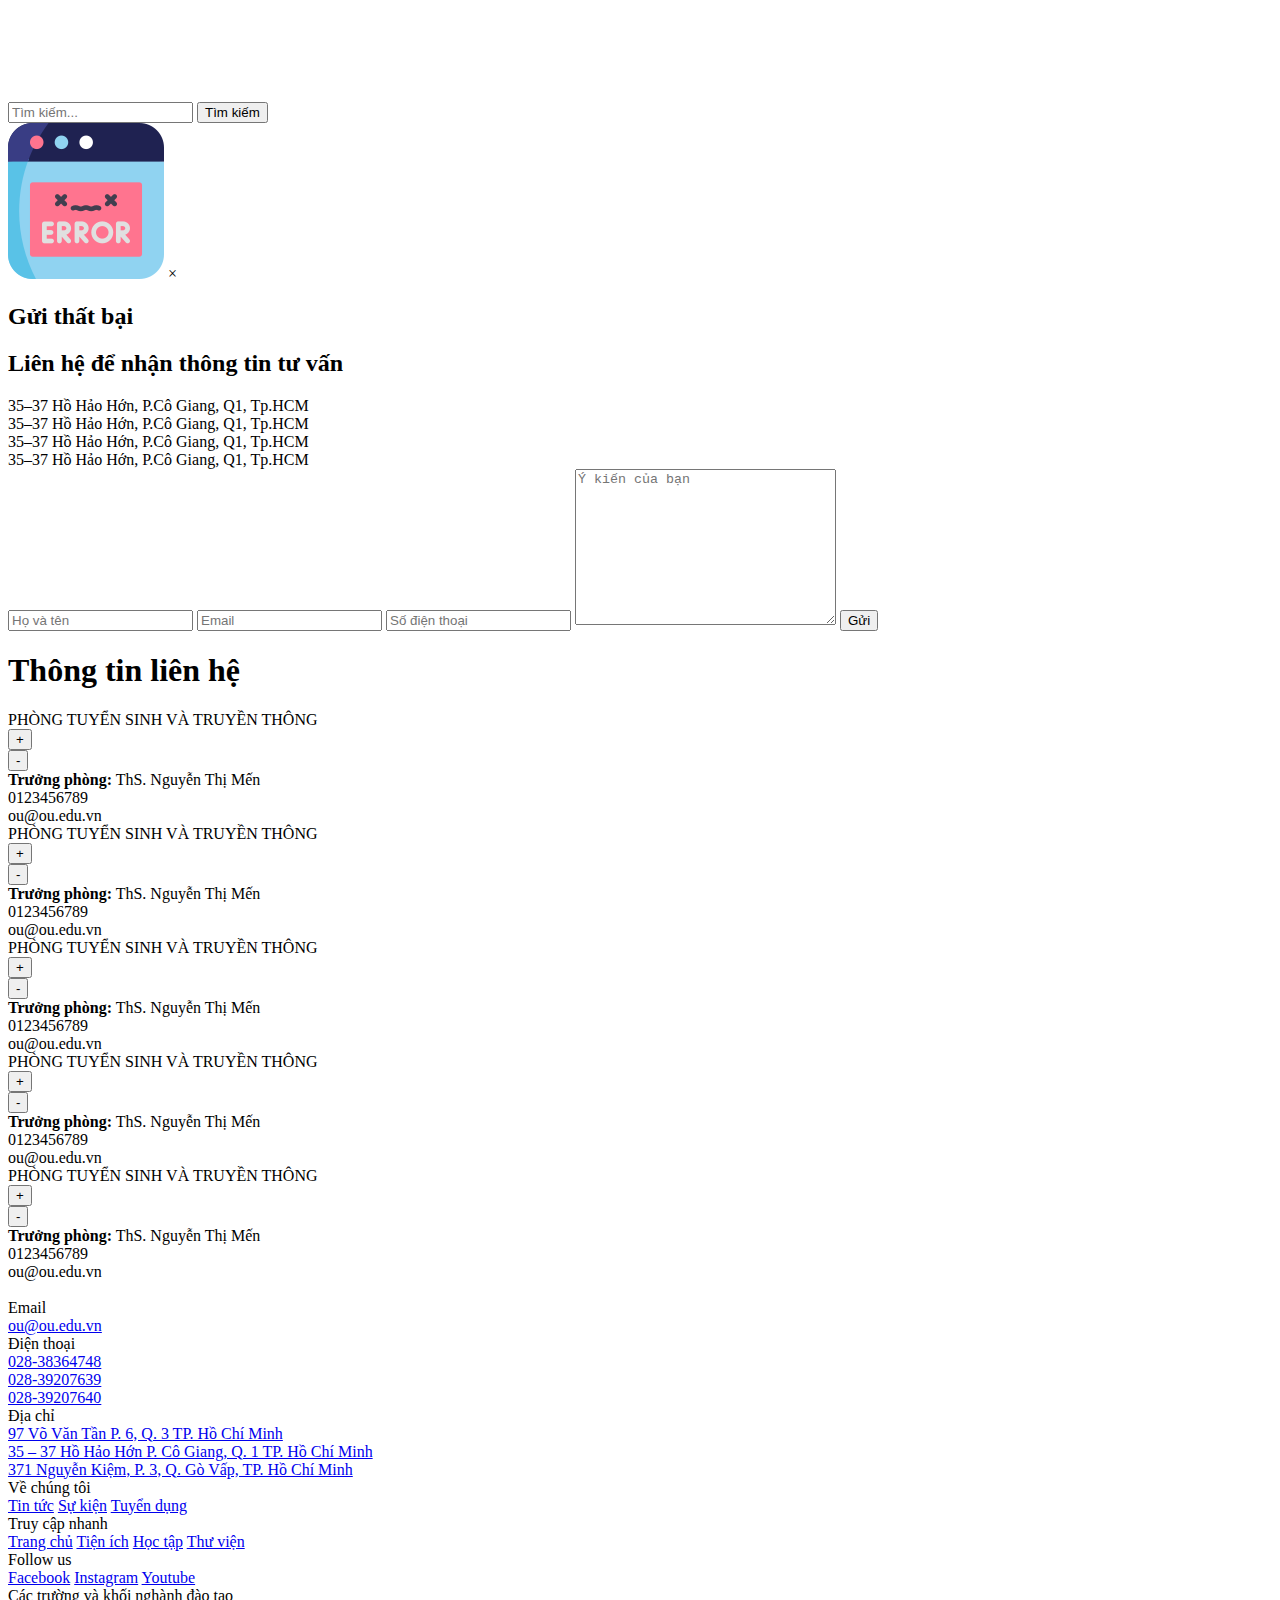
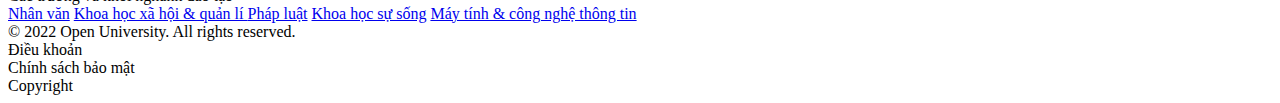
==== commit 70b994fe: "index3update" ====
--- a/index2.html
+++ b/index2.html
@@ -4,17 +4,37 @@
     <meta charset="UTF-8">
     <meta name="viewport" content="width=device-width, initial-scale=1.0">
     <title>Document</title>
+    <link rel="stylesheet" href="/collegedesign/css/index2.css">
     <link rel="stylesheet" href="https://cdnjs.cloudflare.com/ajax/libs/font-awesome/6.4.2/css/all.min.css" integrity="sha512-z3gLpd7yknf1YoNbCzqRKc4qyor8gaKU1qmn+CShxbuBusANI9QpRohGBreCFkKxLhei6S9CQXFEbbKuqLg0DA==" crossorigin="anonymous" referrerpolicy="no-referrer" />
     <link rel="stylesheet" href="/collegedesign/css/general.css">
     <link rel="stylesheet" href="/collegedesign/css/contact-form.css">
     <link rel="stylesheet" href="/collegedesign/css/headerandfooter.css">
 </head>
 <body>
-    <header>
-        
+    <header id="myHeader">
+        <div class="head-bar" id="myheadbar">
+            <div class="logo">
+                <img src="images/Logo (1).png" alt="OU"> 
+            </div>
+            <div class="search-container">
+                <input type="text" class="search-input" placeholder="Tìm kiếm...">
+                <button class="search-button">Tìm kiếm</button>
+              </div>
+        </div>
     </header>
+    <div id="modalError" class="modal-error hidden">
+        <div class="modal-container ">
+            <div class="modal-header">
+                <img src="images/submit_failed.png" alt="">
+                <span class="close">&times;</span>
+            </div>
+            <div class="modal-body">
+                <h2>Gửi thất bại</h2>
+            </div>
+        </div>
+    </div>
     <section id="form">
-        <div class="contact-form">
+        <div class="contact-form">  
             <div class="text">
                 <h2>Liên hệ để nhận thông tin tư vấn</h2>
                 <div class="info">
@@ -37,7 +57,7 @@
                 </div>
             </div>
             <div class="input-form">
-                <form action="">
+                <form id="myForm" action="">
                     <input type="text" placeholder="Họ và tên">
                     <input id="email" type="email" placeholder="Email">
                     <input type="" placeholder="Số điện thoại">
@@ -46,13 +66,136 @@
                 </form>
             </div>
         </div>
-        <div class="modal-error hidden">
-            <div class="modal-container ">
-                <div class="modal-header">
-                    <img src="images/submit_failed.png" alt="">
-                </div>
-                <div class="modal-body">
-                    <h2>Gửi thất bại</h2>
+      
+    </section>
+    
+    <section>
+        <div class="contact-container">
+            <div class="contact-header">
+                <h1>Thông tin liên hệ</h1>
+            </div>
+            <div class="contact-body">
+                <div class="info-items">
+                    <div class="info-item">
+                        <div>
+                            <div class="info-content">PHÒNG TUYỂN SINH VÀ TRUYỀN THÔNG</div>
+                            <div class="more-info-button ">
+                                <button class="more">+</button>
+                            </div>
+                            <div class="hide-button hidden">
+                                <button class="hide">-</button>
+                            </div>
+                        </div>
+
+                        <div class="more-info-content hidden">
+                            <div>
+                                <span>
+                                    <strong>Trưởng phòng:</strong> ThS. Nguyễn Thị Mến</span>
+                                </span>
+                            </div>
+                            <div class="contact-line">
+                                <div><i class="fa-solid fa-phone"></i>0123456789</div>
+                                <div><i class="fa-solid fa-envelope"></i>ou@ou.edu.vn</div>
+                            </div>
+                        </div>
+                        
+                    </div>
+                    <div class="info-item">
+                        <div>
+                            <div class="info-content">PHÒNG TUYỂN SINH VÀ TRUYỀN THÔNG</div>
+                            <div class="more-info-button ">
+                                <button class="more">+</button>
+                            </div>
+                            <div class="hide-button hidden">
+                                <button class="hide">-</button>
+                            </div>
+                        </div>
+
+                        <div class="more-info-content hidden">
+                            <div>
+                                <span>
+                                    <strong>Trưởng phòng:</strong> ThS. Nguyễn Thị Mến</span>
+                                </span>
+                            </div>
+                            <div class="contact-line">
+                                <div><i class="fa-solid fa-phone"></i>0123456789</div>
+                                <div><i class="fa-solid fa-envelope"></i>ou@ou.edu.vn</div>
+                            </div>
+                        </div>
+                        
+                    </div>
+                    <div class="info-item">
+                        <div>
+                            <div class="info-content">PHÒNG TUYỂN SINH VÀ TRUYỀN THÔNG</div>
+                            <div class="more-info-button ">
+                                <button class="more">+</button>
+                            </div>
+                            <div class="hide-button hidden">
+                                <button class="hide">-</button>
+                            </div>
+                        </div>
+
+                        <div class="more-info-content hidden">
+                            <div>
+                                <span>
+                                    <strong>Trưởng phòng:</strong> ThS. Nguyễn Thị Mến</span>
+                                </span>
+                            </div>
+                            <div class="contact-line">
+                                <div><i class="fa-solid fa-phone"></i>0123456789</div>
+                                <div><i class="fa-solid fa-envelope"></i>ou@ou.edu.vn</div>
+                            </div>
+                        </div>
+                        
+                    </div>
+                    <div class="info-item">
+                        <div>
+                            <div class="info-content">PHÒNG TUYỂN SINH VÀ TRUYỀN THÔNG</div>
+                            <div class="more-info-button ">
+                                <button class="more">+</button>
+                            </div>
+                            <div class="hide-button hidden">
+                                <button class="hide">-</button>
+                            </div>
+                        </div>
+
+                        <div class="more-info-content hidden">
+                            <div>
+                                <span>
+                                    <strong>Trưởng phòng:</strong> ThS. Nguyễn Thị Mến</span>
+                                </span>
+                            </div>
+                            <div class="contact-line">
+                                <div><i class="fa-solid fa-phone"></i>0123456789</div>
+                                <div><i class="fa-solid fa-envelope"></i>ou@ou.edu.vn</div>
+                            </div>
+                        </div>
+                        
+                    </div>
+                    <div class="info-item">
+                        <div>
+                            <div class="info-content">PHÒNG TUYỂN SINH VÀ TRUYỀN THÔNG</div>
+                            <div class="more-info-button ">
+                                <button class="more">+</button>
+                            </div>
+                            <div class="hide-button hidden">
+                                <button class="hide">-</button>
+                            </div>
+                        </div>
+
+                        <div class="more-info-content hidden">
+                            <div>
+                                <span>
+                                    <strong>Trưởng phòng:</strong> ThS. Nguyễn Thị Mến</span>
+                                </span>
+                            </div>
+                            <div class="contact-line">
+                                <div><i class="fa-solid fa-phone"></i>0123456789</div>
+                                <div><i class="fa-solid fa-envelope"></i>ou@ou.edu.vn</div>
+                            </div>
+                        </div>
+                        
+                    </div>
                 </div>
             </div>
         </div>
@@ -61,7 +204,7 @@
         <div class="footer-container">
             <div class="first-site-container">
                 <div class="first-site-col">
-                    <a><img src="images/logoDHMO2SMALL PNG.png" alt=""></a>
+                    <a><img src="/collegedesign/images/Logo (1).png" alt=""></a>
                 </div>
                 <div class="first-site-col">
                     <div class="footer-title">Email</div>
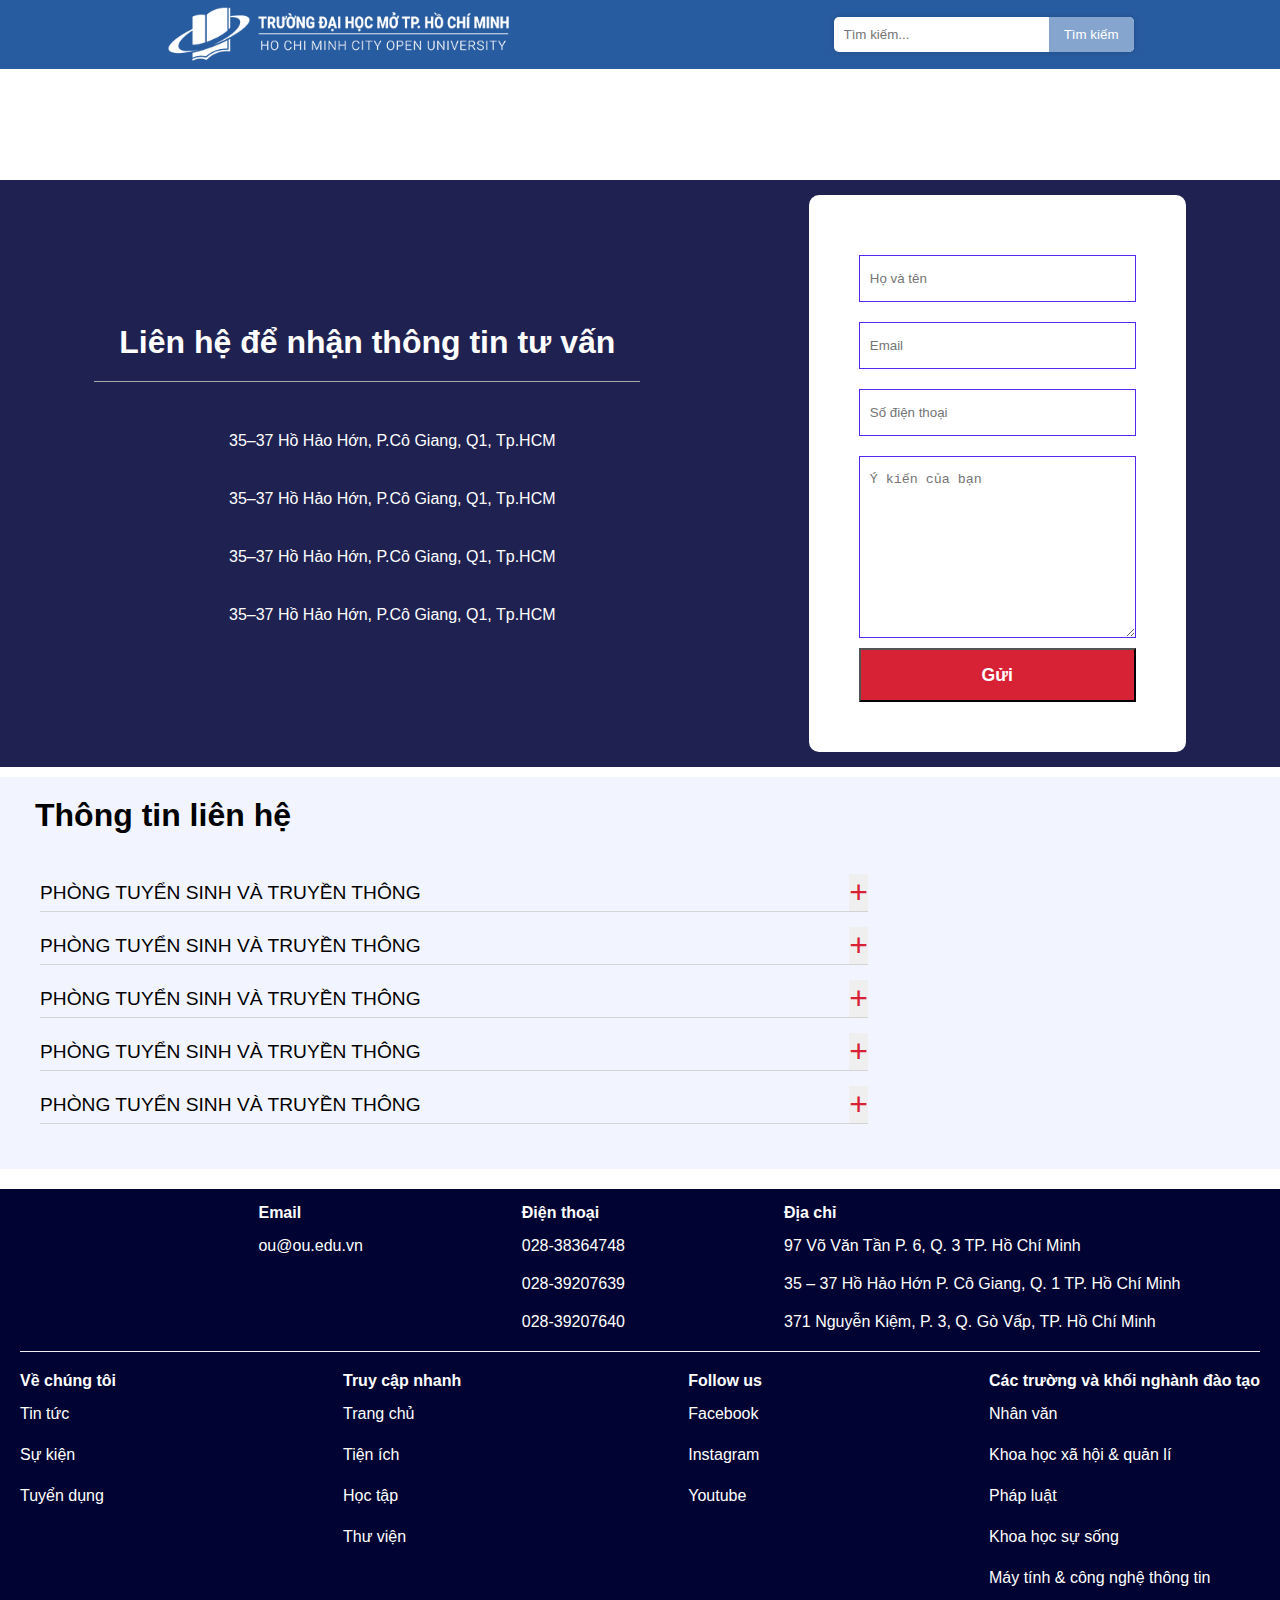
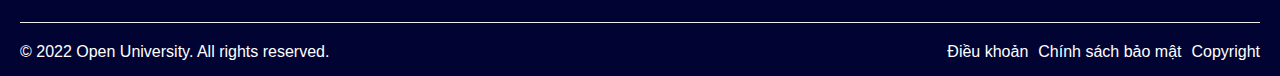
==== commit b4c93ffc: "update" ====
--- a/index2.html
+++ b/index2.html
@@ -3,12 +3,12 @@
 <head>
     <meta charset="UTF-8">
     <meta name="viewport" content="width=device-width, initial-scale=1.0">
-    <title>Document</title>
-    <link rel="stylesheet" href="/collegedesign/css/index2.css">
+    <title>Liên hệ</title>
+    <link rel="stylesheet" href="css/index2.css">
     <link rel="stylesheet" href="https://cdnjs.cloudflare.com/ajax/libs/font-awesome/6.4.2/css/all.min.css" integrity="sha512-z3gLpd7yknf1YoNbCzqRKc4qyor8gaKU1qmn+CShxbuBusANI9QpRohGBreCFkKxLhei6S9CQXFEbbKuqLg0DA==" crossorigin="anonymous" referrerpolicy="no-referrer" />
-    <link rel="stylesheet" href="/collegedesign/css/general.css">
-    <link rel="stylesheet" href="/collegedesign/css/contact-form.css">
-    <link rel="stylesheet" href="/collegedesign/css/headerandfooter.css">
+    <link rel="stylesheet" href="css/general.css">
+    <link rel="stylesheet" href="css/contact-form.css">
+    <link rel="stylesheet" href="css/headerandfooter.css">
 </head>
 <body>
     <header id="myHeader">
--- a/css/index2.css
+++ b/css/index2.css
@@ -0,0 +1,82 @@
+.contact-container{
+    background-color: #f2f5ff;
+    margin-top: 10px;
+    margin-bottom: 20px;
+    padding: 10px 20px;
+}
+
+.contact-header h1{
+    padding: 10px 15px;
+    margin-bottom: 10px;
+    font-size: 2rem;
+}
+.contact-body{
+    /* border: 2px solid black; */
+    padding: 10px;
+    width: 70%;
+}
+.info-items{
+    /* border: 1px solid coral; */
+    padding: 10px;
+}
+.info-items .info-item{
+    padding-bottom: 15px    ;
+}
+.info-item >div:nth-child(1){
+    display: flex;
+    
+    align-items: center;
+    justify-content: space-between;
+    cursor: pointer;
+    border-bottom: 1px solid lightgrey;
+}
+.hidden{
+    display: none;
+}
+
+
+.info-content{
+    font-size: 1.2rem;
+    width: 50%;
+}
+.more-info-button{
+    width: 50%;
+    display: flex;
+    justify-content: end;
+}
+.more-info-button button, .hide-button button{
+    
+    border: none;
+    outline: none;
+   font-size: 2rem;
+    cursor: pointer;
+    color: #d72134;
+}
+
+.more-info-content{
+    padding-top: 20px;
+    display: flex;
+    flex-direction: column;
+    align-items:  baseline;
+    gap: 10px;
+}
+.contact-line{
+    display: flex;
+    align-items: baseline;
+    flex-direction: column;
+    gap: 5px;
+}
+.contact-line > div{
+    display: flex;
+    gap: 10px;
+}
+
+@media (max-width:768px){
+    .contact-header h1{
+        
+        margin-bottom: 20px;
+    }
+    .contact-body {
+        width: 100%;
+    }
+}--- a/css/general.css
+++ b/css/general.css
@@ -0,0 +1,47 @@
+*{
+    margin:0;
+    padding: 0;
+    box-sizing: border-box;
+   
+}
+html{
+    
+    
+    font-family: 'Montserrat', sans-serif;
+    font-family: 'Plus Jakarta Sans', sans-serif;
+    font-family: 'Poppins', sans-serif;
+    font-family: 'Roboto', sans-serif;
+}
+.flex{
+    display: flex;
+}
+img{
+    width: 100%;
+}
+a{
+    text-decoration: none !important;
+}
+.hover-underline-animation {
+    display: inline-block;
+    position: relative;
+    color: inherit;
+  }
+  .hover-underline-animation::after {
+    content: '';
+    position: absolute;
+    width: 100%;
+    transform: scaleX(0);
+    height: 2px;
+    bottom: 0;
+    left: 0;
+    background-color: rgb(218 33 52);
+    transform-origin: bottom right;
+    transition: transform 0.25s ease-out;
+  }
+  
+  .hover-underline-animation:hover::after {
+    transform: scaleX(1);
+    transform-origin: bottom left;
+  }
+
+
--- a/css/contact-form.css
+++ b/css/contact-form.css
@@ -0,0 +1,146 @@
+
+.contact-form{
+    background-color: #1f2251;
+    padding: 15px 10px;
+    display: flex;
+    justify-content: space-around;
+}
+.text{
+   
+    display: flex;
+    flex-direction: column;
+    justify-content: center;
+    gap: 30px;
+   
+}
+.text h2{
+    
+    color: #fff;
+    text-align: center;
+    font-size: 2em;
+    padding: 20px 25px;
+    border-bottom: 1px solid darkgrey;
+}
+.info{
+    display: flex;
+    flex-direction: column;
+    align-items: center;
+    justify-content: center;
+}
+.item{
+    display: flex;
+    color: #fff;
+}
+.item .icon{
+    width: 15px;
+    text-align: center;
+    padding: 20px 25px;
+}
+.item .content{
+    padding: 20px 25px;
+}
+.input-form form{
+    background-color:#fff;
+    padding: 50px;
+    display: flex;
+    flex-direction: column;
+    border-radius: 10px;
+    
+}
+.input-form form input, textarea{
+    margin: 10px 0;
+    padding: 15px 10px;
+    border: 1px solid rgb(84,40,241);
+    outline: none;
+}
+.input-form form button{
+    padding: 12px 24px;
+    line-height: 1.5;
+    font-size: 1.1rem;
+    font-weight: 700;
+    background: #d72134;
+    color: #fff;
+    cursor: pointer;
+    transition: all .15s ease-in-out;
+
+}
+/* MODAL */
+.modal-error{
+    position: fixed;
+    padding: 50px;  
+    z-index: 99;
+    top: 0;
+    right: 0;
+    left: 0;
+    bottom: 0;
+   
+    background-color: rgba(132,137,159,0.8);
+    
+}
+.modal-container{
+    position: relative;
+    top: -500px;
+    margin: auto;
+    box-shadow: 0 3px 10px rgba(0,0,0,.1);
+    transition: all 0.5s;
+}
+.modal-header{
+    background-color: #d72134;
+    padding: 30px;
+    display: flex;
+    justify-content: center;
+    
+}
+.modal-header img{
+    width: 200px;
+    height: 150px;
+}
+.close{
+    position: absolute;
+    font-size: 2rem;
+    color: #fff;
+    top: 0;
+    right: 10px;
+    cursor: pointer;
+}
+.modal-body{
+    background-color: #fff;
+    padding: 40px 100px;
+    display: flex;
+    flex-direction: column;
+    align-items: center;
+}
+.modal-body h2{
+    font-weight: 700;
+    font-size: 2rem;
+    color: #1f2251;
+}
+.hidden{
+    display: none;
+}
+
+    
+
+@media screen and (max-width: 768px){
+    .contact-form {
+        padding: 10px 12px;
+        display: flex;
+        flex-direction: column;
+        justify-content: space-around;
+    }
+    .text{
+        gap: 0;
+    }
+    .text h2 {
+        font-size: 2rem;
+        padding: 15px 20px;
+    }
+    .item .icon {
+        width: 15px;
+       
+        padding: 15px 20px;
+    }
+    .item .content {
+        padding: 15px 20px;
+    }
+}
--- a/css/headerandfooter.css
+++ b/css/headerandfooter.css
@@ -0,0 +1,288 @@
+header{
+    width: 100%;
+    height: 20vh;
+   
+}
+div.head-bar{   
+    max-width: 100%;
+    min-width: fit-content;
+    margin: auto;
+    max-height: 70%;
+    display: flex;
+    align-items: center;
+    justify-content: space-around;
+    gap: 10px;
+    background-color: #285ca0 ;
+}   
+div.logo{
+    max-width: 30%;
+    display: flex;
+    
+}
+div.logo img{
+    object-fit: contain;
+    max-width: 100%;
+}
+.search-container {
+    position: relative;
+    width: 300px;
+ }
+  
+.search-input {
+    width: 100%;
+    padding: 10px;
+    border: none;
+    border-radius: 5px;
+    box-shadow: 0 0 5px rgba(0, 0, 0, 0.2);
+    transition: box-shadow 0.3s, transform 0.3s;
+}
+  
+.search-input:focus {
+    outline: none;
+    box-shadow: 0 0 8px rgba(0, 0, 0, 0.3);
+    transform: scale(1.05);
+}
+  
+  .search-button {
+    position: absolute;
+    top: 0;
+    right: 0;
+    padding: 10px 15px;
+    border: none;
+    background-color: #86a5ce;
+    color: white;
+    border-radius: 0 5px 5px 0;
+    cursor: pointer;
+    transition: background-color 0.3s;
+  }
+  
+  .search-button:hover {
+    background-color: #273f5f;
+  }
+div.sub-bar{
+    min-height: 30%;
+    max-height: fit-content;
+    background-color: #1455aa;
+}   
+div.dropdown-toggle{
+    width: 90%;
+    height: 100%;
+    margin: auto;
+    border: 1px solid red;
+    display: flex;
+    align-items: center;
+    justify-content: space-between;
+}
+
+.navbar {
+    overflow: hidden;
+    background-color: #1455aa;
+    display: flex;
+    justify-content: space-between;
+}
+.navbar a {
+    float: left;
+    font-size: 16px;
+    color: white;
+    text-align: center;
+    padding: 14px 16px;
+    text-decoration: none;
+}
+.subnav {
+    float: left;
+    overflow: hidden;
+}
+.subnav .subnavbtn {
+    font-size: 16px;
+    border: none;
+    outline: none;
+    color: white;
+    padding: 14px 16px;
+    background-color: inherit;
+    font-family: inherit;
+    margin: 0;
+}
+.navbar a:hover, .subnav:hover .subnavbtn {
+    background-color: #0e315e;
+    transition: background-color 0.5s ease-in-out ;
+}
+.subnav-content {
+    display: none;
+    position: absolute;
+    left: 0;
+    background-color: rgb(240, 236, 236);
+    width: 100%;
+    z-index: 1;
+}
+.subnav-content a {
+    float: left;
+    color: hwb(224 2% 50% / 0.568) ;
+    text-decoration: none;
+}
+.subnav-content a:hover {
+    background-color: #eee;
+    color: red;
+    transition: color 0.3s ease-in;
+}
+.subnav:hover .subnav-content {
+    display: block;
+}
+/* MOBILE NAVBAR */
+.mobile-navbar{
+    
+    padding: 10px;
+    display: flex;
+    justify-content: space-around;
+    visibility: none;
+}
+.mobile-nav-list{
+    display: none;
+}
+div.mobile-navbar  ul > li{
+    list-style-type: none;
+}
+.nav-list-item > button{
+    border: none;
+    outline: none;
+    font-size: 16px;
+    padding: 10px;
+}
+
+.nav-list-item > div > a{
+    color: inherit;
+}
+
+
+
+
+
+/* FOOTER */
+.footer-container{
+    background-color: #010433;
+    padding: 15px 20px;
+}
+.first-site-container{
+    display: flex;
+    align-items:flex-start;
+    justify-content: space-around;
+    border-bottom: 1px solid #eee;
+    
+    flex-wrap: wrap;
+}
+.first-site-col{
+    display: flex;
+    flex-direction: column;
+    gap: 10px;
+    padding-bottom: 15px;
+}
+.first-site-col img{
+    width: fit-content;
+    object-fit: contain;
+
+}
+.footer-title{
+    color: #fff;
+}
+.second-site-container{
+    display: flex;
+    align-items: flex-start;
+    justify-content: space-between;
+   
+    border-bottom: 1px solid #eee;
+}
+.second-site-col{
+    display: flex;
+    flex-direction: column;
+    gap: 10px;
+    padding-top: 20px;
+    padding-bottom: 30px;
+}
+.footer-content{
+    display: flex;
+    flex-direction: column;
+    gap: 13px;
+}
+.footer-content > a{ 
+    display: block;
+    color: #fff;
+}
+.third-site-container{
+    color: #fff;
+    
+}
+.third-site{
+    display: flex;
+    justify-content: space-between;
+    padding-top:20px ;
+}
+.third-site-col{
+    display: flex;
+    justify-content: space-between;
+    gap: 10px;
+}
+.footer-title{
+    font-weight: 700;
+}
+.footer-content a {
+    background-image: linear-gradient(
+      to right,
+      #8f9490
+      #d2d6d3 50%,
+      #0d0e0d 50%
+    );
+    background-size: 200% 100%;
+    background-position: -100%;
+    display: inline-block;
+    padding: 5px 0;
+    position: relative;
+    font-weight: 500;
+    
+    transition: all 0.3s ease-in-out;
+}
+  
+.footer-content a:before {
+    content: '';
+    background: #d2d6d3;
+    display: block;
+    position: absolute;
+    bottom: -3px;
+    left: 0;
+    width: 0;
+    height: 3px;
+    transition: all 0.3s ease-in-out;
+  }
+  
+.footer-content a:hover {
+   background-position: 0;
+  }
+  
+.footer-content a:hover::before {
+    width:100%;
+  }
+  
+@media  screen and (max-width:768px){
+    .first-site-container, .second-site-container {
+       flex-direction: column;
+        padding-bottom: 25px;
+       gap: 15px; 
+    }
+    .first-site-col,.second-site-col {
+       width: 100%;
+       justify-content: center;
+       align-items: center;
+    }
+    .footer-title {
+        font-size: 1.5rem;
+    }
+    .third-site {   
+       flex-direction: column;
+       align-items: center;
+       gap: 10px;
+    }
+    .third-site-col {
+        flex-direction: column;
+        align-items: center;
+    }
+    
+   
+}